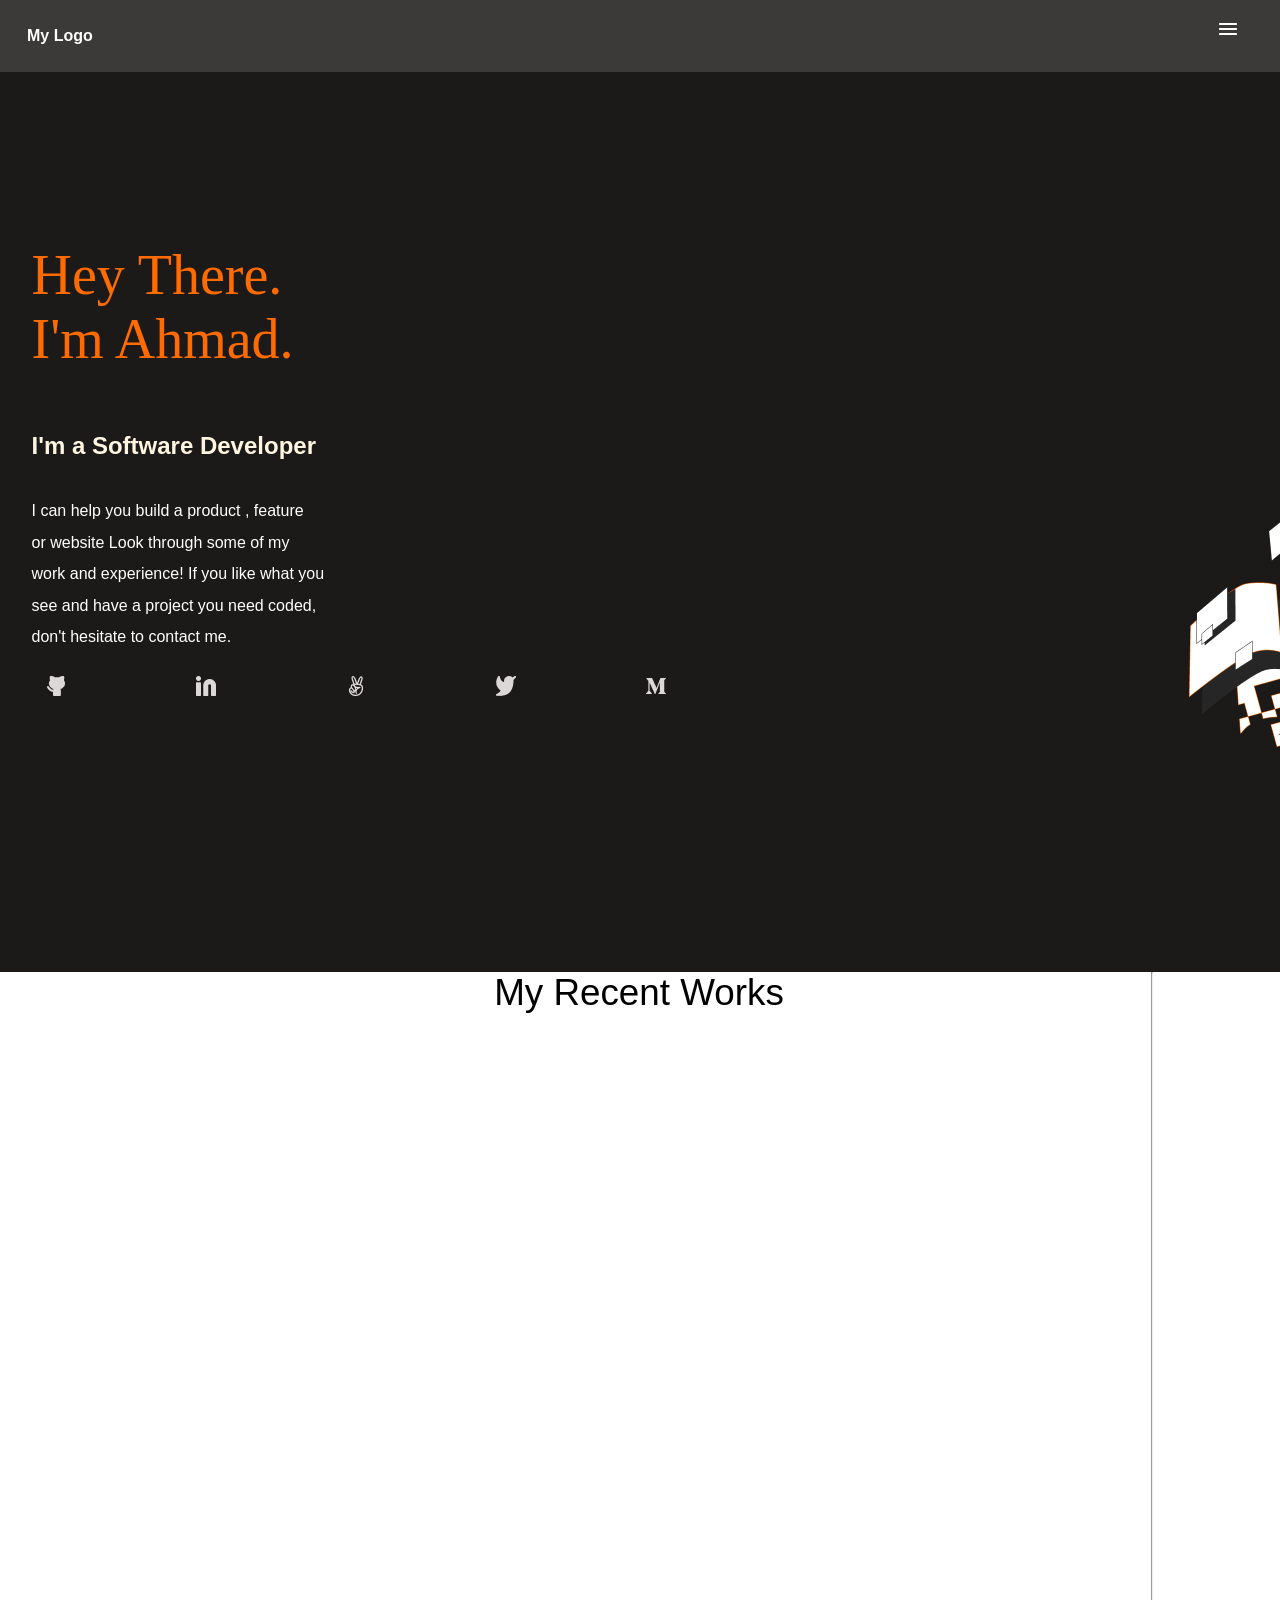
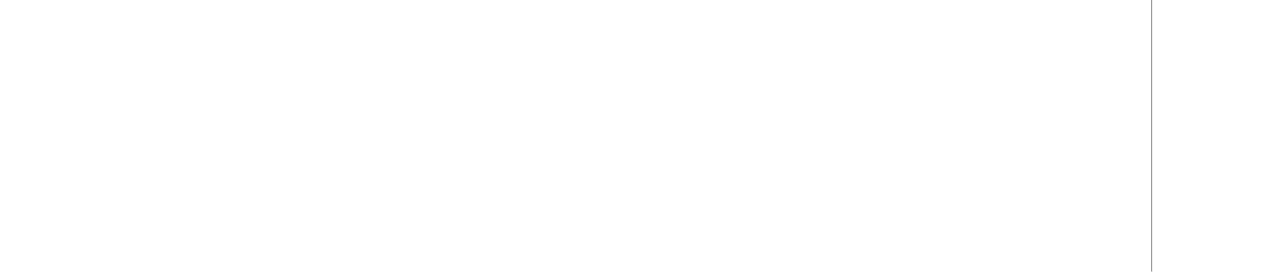
==== project 1 html-css/Index.html @ ab01a6f5 "update-sementic" ====
<!DOCTYPE html>
<html lang="en">
<head>
    <meta charset="UTF-8">
    <meta name="viewport" content="width=device-width, initial-scale=1.0">
    <title>Document</title>
    <style>
        * {
  margin: 0;
  padding: 0;
  box-sizing: border-box;
}


.top-bar{
    border: 0px;
    margin: 0%;
    padding: 0%;
    height: 8vh;
    width: 100%;
    background-color: #3C3A39;
    
}
.company-name{
    color:#FFFFFF;
    font-family: sans-serif;     
    font-size: 100%;     
    font-weight: 700;  
    float: left;   
    width: 20vh;  
    height: 8vh;   
    border: 0vh;
    margin-top: 3vh;
    margin-left: 3vh; 
     
}
.nav-btn{
    float: right;   
    width: 5vh;  
    height: 5vh;   
    border: 0vh;
    margin-top: 1vh;
    margin-right: 3vh; 
}


.main-pg{
    border: 0%;
    margin: 0%;
    padding: 0%;
    width: 100%;
    height: 100vh;
    background-color: #1C1A19;
}
.bg-img{
    padding: 0%;
    margin-top: 35vh;
    float: right;
}
.hey{
    position: absolute;
    color: #FF6B00;
    font-size: 350%;
    font-family: 'Times New Roman', Times, serif;
    margin-left: 3.5vh; 
    margin-top: 19vh;
    
}
.software{
    
    position: absolute;
    font-size: 150%;
    color: #FFF5E1;
    font-family: Arial, Helvetica, sans-serif;
    font-weight: 700;
    margin-left: 3.5vh; 
    margin-top: 40vh;
}
.discription{
    
    position: absolute;
    font-family: Arial, Helvetica, sans-serif;
    color: #ffffff;
    font-size: 100%;
    margin-left: 3.5vh; 
    margin-top: 47vh;
    line-height: 3.5vh;
   
    

}/*
.git{
    position: absolute;
    margin-left: 4vh; 
    margin-top: 66vh;

}
.in-logo{
    position: absolute;
    margin-left: 8.5vh; 
    margin-top: 66vh;
}
.rabbit{
    position: absolute;
    margin-left: 13vh; 
    margin-top: 66vh;

}
.twitter{
    position: absolute;
    margin-left: 18vh; 
    margin-top: 66vh;

}
.m-logo{
    position: absolute;
    margin-left: 4vh; 
    margin-top: 66vh;
}*/
ul {
    position: absolute;
    display: flex;
    justify-content: space-between;
    float: left;
    list-style: none;
    padding: 0;
    margin-left: 4vh; 
    margin-top: 66vh;
    width: 50%; 
}
ul li img {
  width: 40px; 
  height: auto;
}
.sec-pg{
    width: 100%;
    height: 100vh;
    display: flex;
    justify-content: center;
}



.sec-pg-heading{
    display: flex;
    justify-content: center;
    border-right: 0px;
    border-bottom: 5px;
    border-color: #1C1A19;
    margin: 0%;
    padding: 0%;
    height: 15vh;
    width: 80%;
    text-align: center;

    font-size: 230%;
    font-family: Arial, Helvetica, sans-serif;
    font-weight: 400;
}







</style>
</head>


<body>
    <!-- header bar -->
    <header class="top-bar">
        <section class="company-name">My Logo</section>
        <nav class="nav-btn">
            <img  src="Enabled.png" alt="">
        </nav>
    </header>

    <section class="main-pg">

        <div class="hey">
        Hey There.
        <br>
        I'm Ahmad.
        </div>

    <div class="software">
        I'm a Software Developer
    </div>

    <p class="discription">
        I can help you build a product , feature
        <br>
        or website Look through some of my
        <br> work and experience! If you like what you
        <br> see and have a project you need coded,
        <br> 
        don't hesitate to contact me.
    </p>
    

        <ul>
            <li class="git" ><img src="git logo.png" alt=""></li>
            <li class="in-logo" ><img src="in.png" alt=""></li>
            <li class="rabbit" ><img src="rabbit.png" alt=""></li>
            <li class="twitter" ><img src="twitter .png" alt=""></li>
            <li class="m-logo" ><img src="m-logo.png" alt=""></li>
        </ul>
        <img class="bg-img" src="Illustration.png" alt="">

    </section>
    <section  class="sec-pg">
        <div class="sec-pg-heading">My Recent Works</div>
        <hr>
    </section>

</body>
</html>
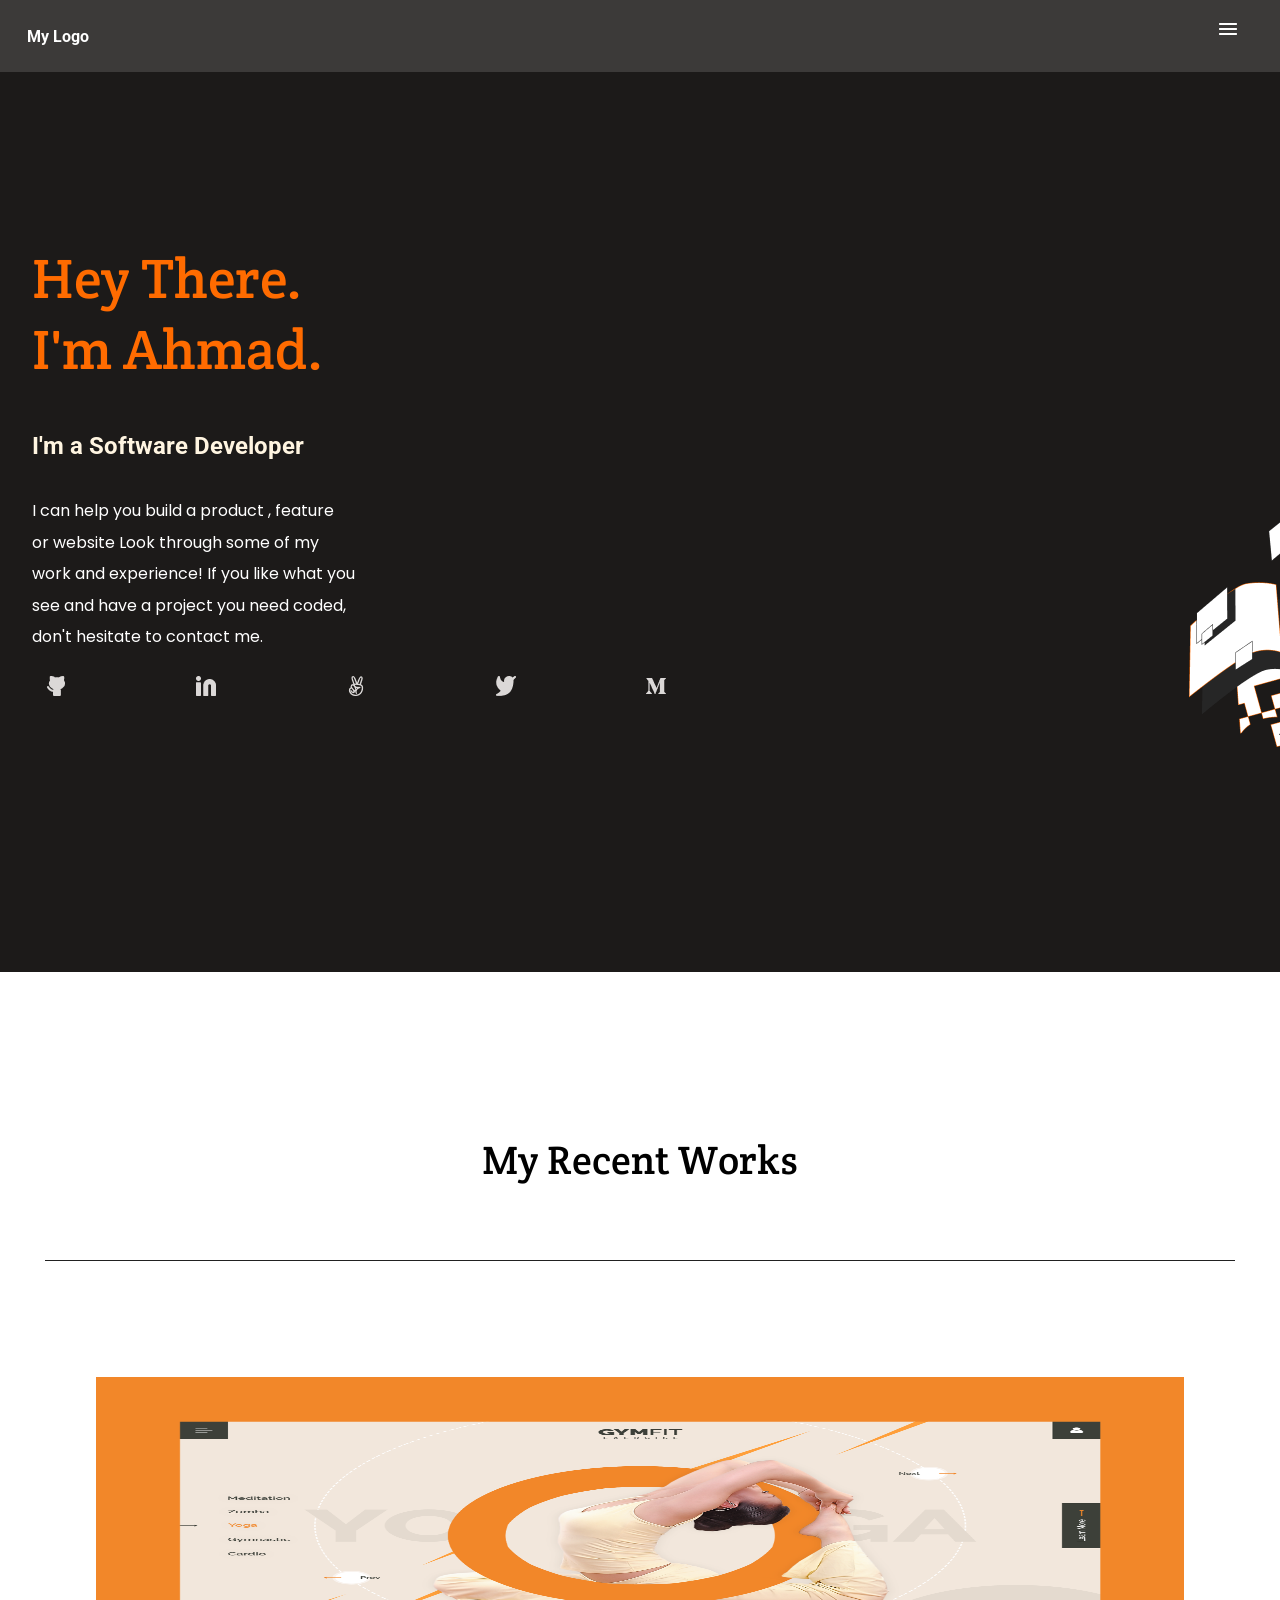
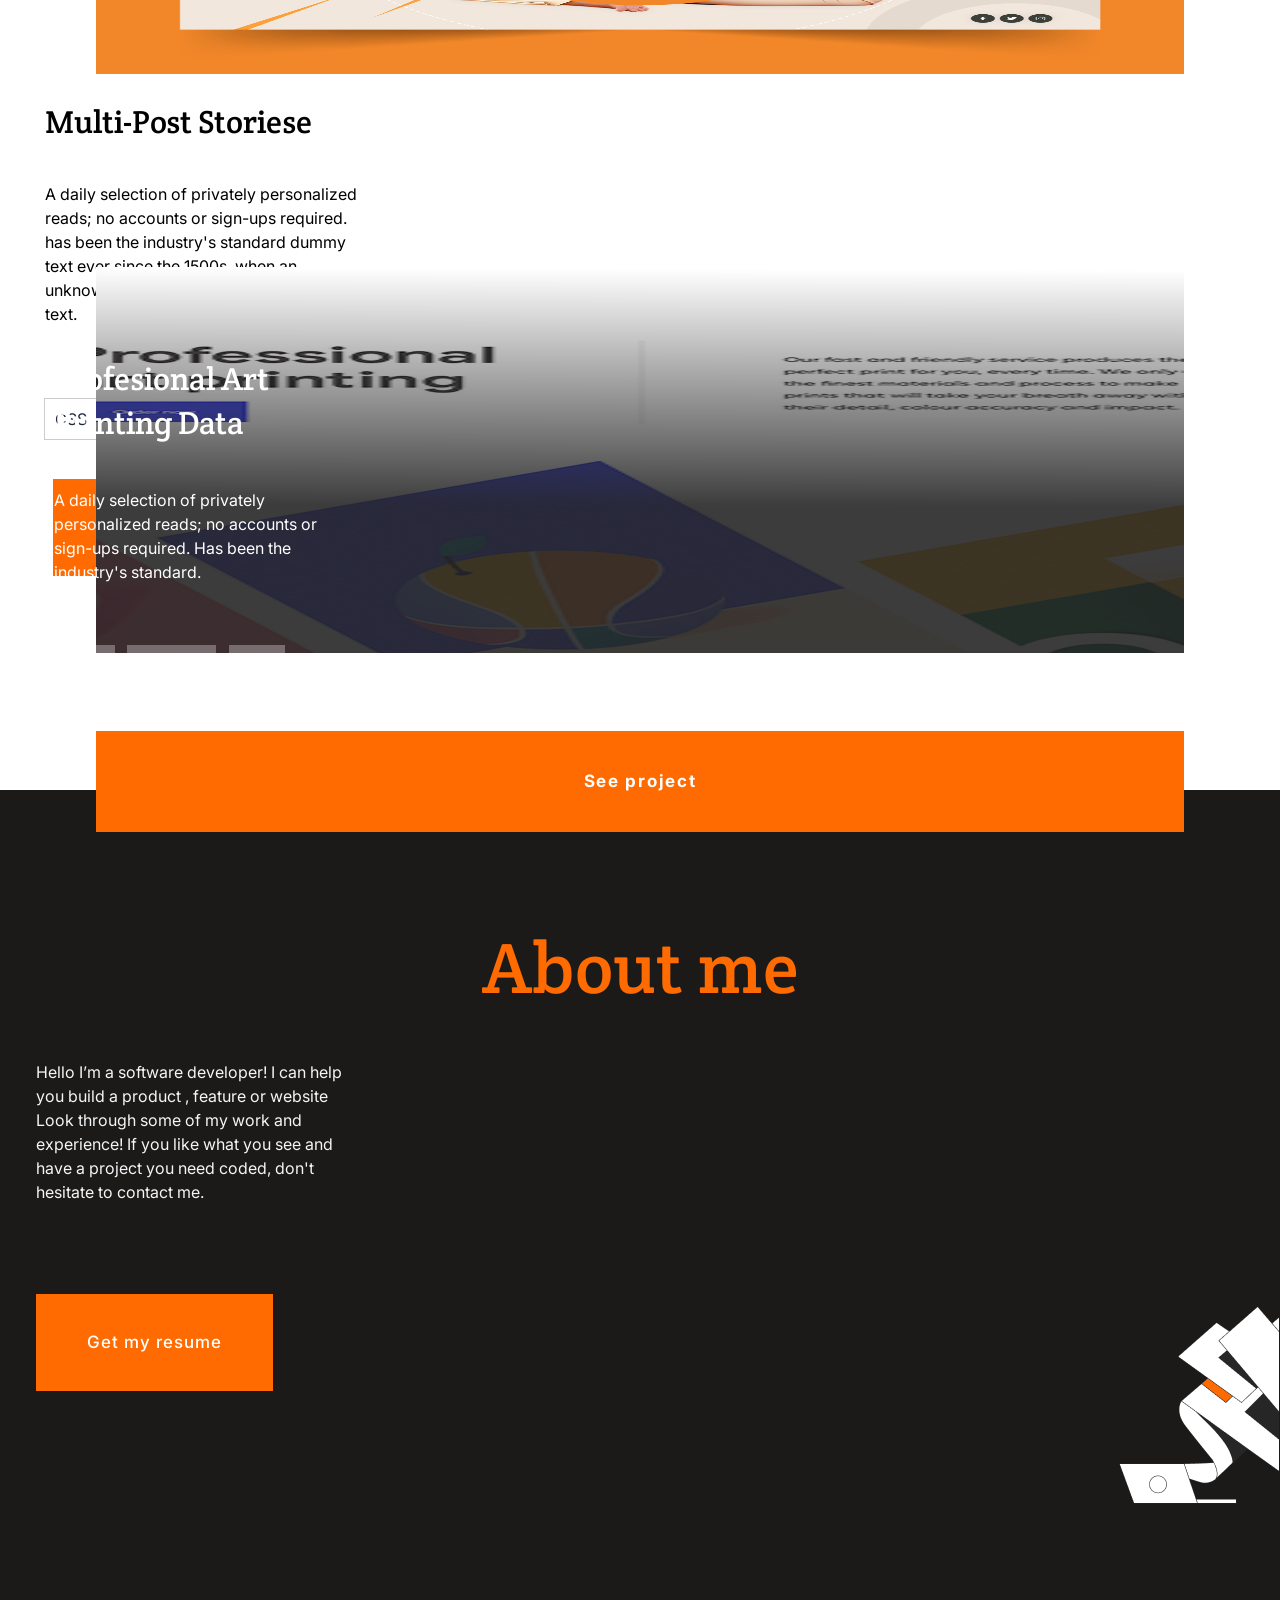
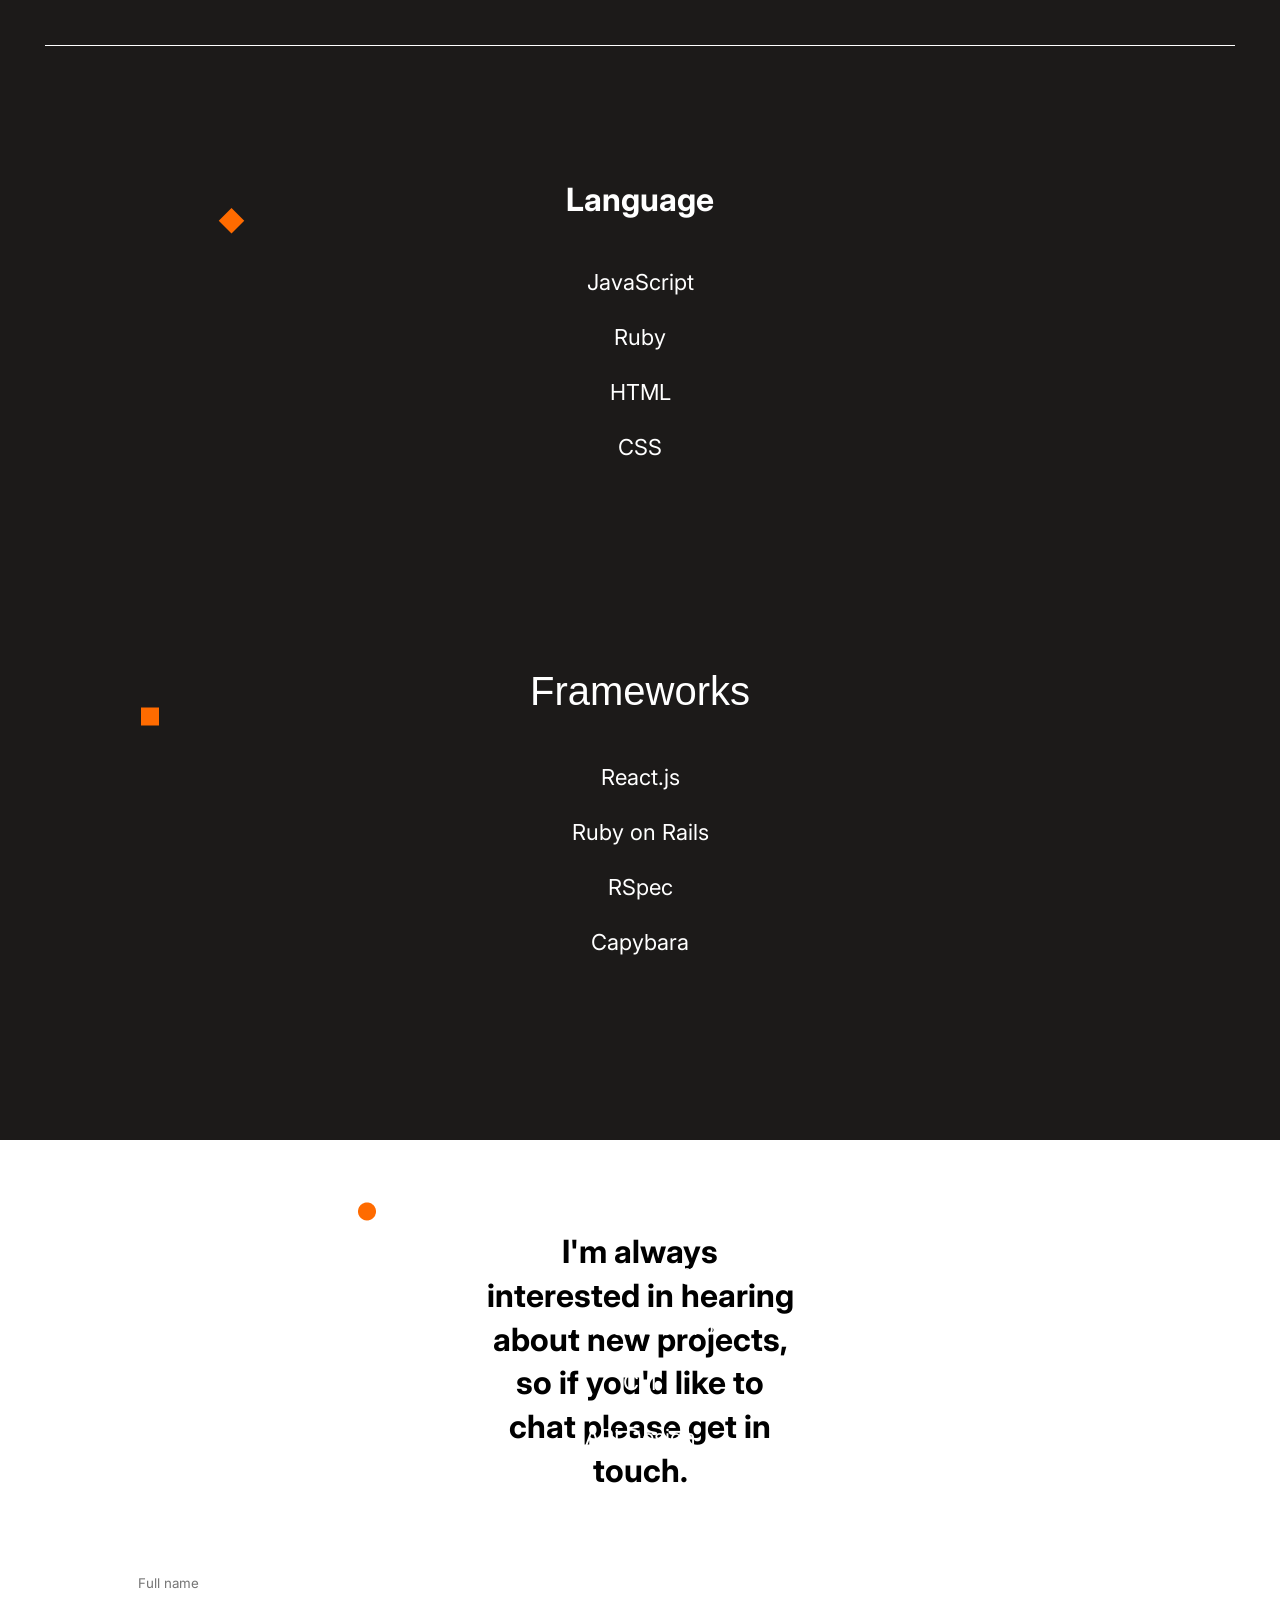
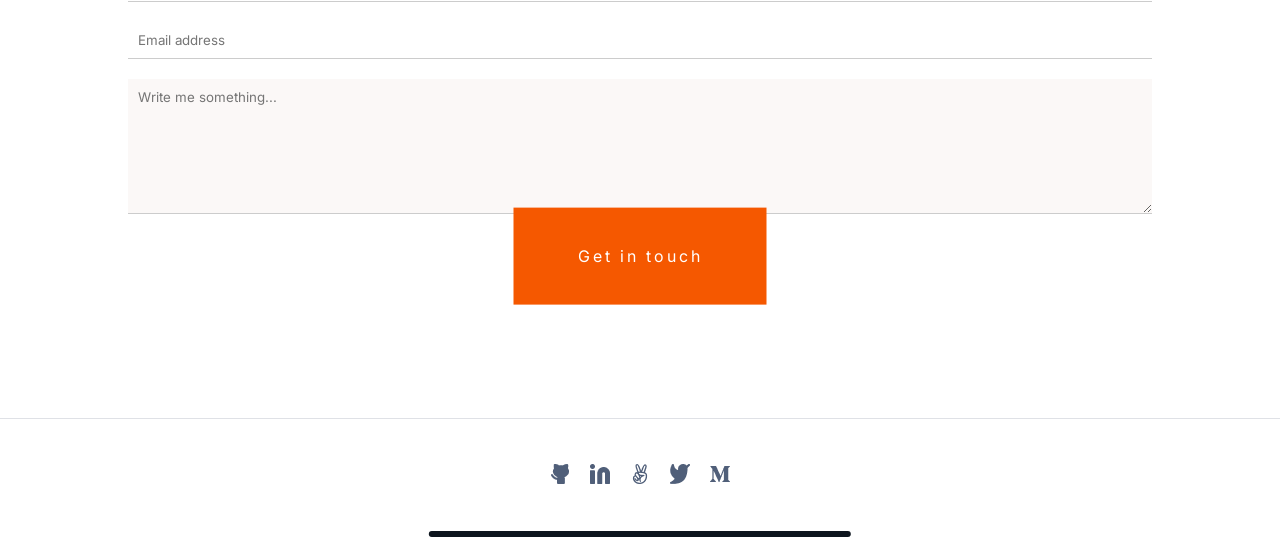
==== commit e8935833: "full-project" ====
--- a/project 1 html-css/Index.html
+++ b/project 1 html-css/Index.html
@@ -4,174 +4,17 @@
     <meta charset="UTF-8">
     <meta name="viewport" content="width=device-width, initial-scale=1.0">
     <title>Document</title>
-    <style>
-        * {
-  margin: 0;
-  padding: 0;
-  box-sizing: border-box;
-}
+    <link href="https://fonts.googleapis.com/css2?family=Roboto&display=swap" rel="stylesheet">
+    <link href="https://fonts.googleapis.com/css2?family=Crete+Round&display=swap" rel="stylesheet">
+    <link href="https://fonts.googleapis.com/css2?family=Poppins&family=Roboto&display=swap" rel="stylesheet">
+    <link href="https://fonts.googleapis.com/css2?family=Inter&display=swap" rel="stylesheet">
 
-
-.top-bar{
-    border: 0px;
-    margin: 0%;
-    padding: 0%;
-    height: 8vh;
-    width: 100%;
-    background-color: #3C3A39;
-    
-}
-.company-name{
-    color:#FFFFFF;
-    font-family: sans-serif;     
-    font-size: 100%;     
-    font-weight: 700;  
-    float: left;   
-    width: 20vh;  
-    height: 8vh;   
-    border: 0vh;
-    margin-top: 3vh;
-    margin-left: 3vh; 
-     
-}
-.nav-btn{
-    float: right;   
-    width: 5vh;  
-    height: 5vh;   
-    border: 0vh;
-    margin-top: 1vh;
-    margin-right: 3vh; 
-}
-
-
-.main-pg{
-    border: 0%;
-    margin: 0%;
-    padding: 0%;
-    width: 100%;
-    height: 100vh;
-    background-color: #1C1A19;
-}
-.bg-img{
-    padding: 0%;
-    margin-top: 35vh;
-    float: right;
-}
-.hey{
-    position: absolute;
-    color: #FF6B00;
-    font-size: 350%;
-    font-family: 'Times New Roman', Times, serif;
-    margin-left: 3.5vh; 
-    margin-top: 19vh;
-    
-}
-.software{
-    
-    position: absolute;
-    font-size: 150%;
-    color: #FFF5E1;
-    font-family: Arial, Helvetica, sans-serif;
-    font-weight: 700;
-    margin-left: 3.5vh; 
-    margin-top: 40vh;
-}
-.discription{
-    
-    position: absolute;
-    font-family: Arial, Helvetica, sans-serif;
-    color: #ffffff;
-    font-size: 100%;
-    margin-left: 3.5vh; 
-    margin-top: 47vh;
-    line-height: 3.5vh;
-   
-    
-
-}/*
-.git{
-    position: absolute;
-    margin-left: 4vh; 
-    margin-top: 66vh;
-
-}
-.in-logo{
-    position: absolute;
-    margin-left: 8.5vh; 
-    margin-top: 66vh;
-}
-.rabbit{
-    position: absolute;
-    margin-left: 13vh; 
-    margin-top: 66vh;
-
-}
-.twitter{
-    position: absolute;
-    margin-left: 18vh; 
-    margin-top: 66vh;
-
-}
-.m-logo{
-    position: absolute;
-    margin-left: 4vh; 
-    margin-top: 66vh;
-}*/
-ul {
-    position: absolute;
-    display: flex;
-    justify-content: space-between;
-    float: left;
-    list-style: none;
-    padding: 0;
-    margin-left: 4vh; 
-    margin-top: 66vh;
-    width: 50%; 
-}
-ul li img {
-  width: 40px; 
-  height: auto;
-}
-.sec-pg{
-    width: 100%;
-    height: 100vh;
-    display: flex;
-    justify-content: center;
-}
-
-
-
-.sec-pg-heading{
-    display: flex;
-    justify-content: center;
-    border-right: 0px;
-    border-bottom: 5px;
-    border-color: #1C1A19;
-    margin: 0%;
-    padding: 0%;
-    height: 15vh;
-    width: 80%;
-    text-align: center;
-
-    font-size: 230%;
-    font-family: Arial, Helvetica, sans-serif;
-    font-weight: 400;
-}
-
-
-
-
-
-
-
-</style>
+    <link href="style.css" rel="stylesheet"/>
 </head>
-
-
 <body>
     <!-- header bar -->
     <header class="top-bar">
-        <section class="company-name">My Logo</section>
+        <h1 class="company-name"> <a style="color:#ffff ; text-decoration: none;" href="">My Logo  </a></h1>
         <nav class="nav-btn">
             <img  src="Enabled.png" alt="">
         </nav>
@@ -179,15 +22,15 @@
 
     <section class="main-pg">
 
-        <div class="hey">
+        <h1 class="hey">
         Hey There.
         <br>
         I'm Ahmad.
-        </div>
+        </h1>
 
-    <div class="software">
+    <h2 class="software">
         I'm a Software Developer
-    </div>
+    </h2>
 
     <p class="discription">
         I can help you build a product , feature
@@ -199,21 +42,124 @@
         don't hesitate to contact me.
     </p>
     
-
-        <ul>
-            <li class="git" ><img src="git logo.png" alt=""></li>
-            <li class="in-logo" ><img src="in.png" alt=""></li>
-            <li class="rabbit" ><img src="rabbit.png" alt=""></li>
-            <li class="twitter" ><img src="twitter .png" alt=""></li>
-            <li class="m-logo" ><img src="m-logo.png" alt=""></li>
+        <ul class="btn-lst-1st">
+            <li class="git" ><img src="git logo.png" alt="github-img"></li>
+            <li class="in-logo" ><img src="in.png" alt="linkdin-img"></li>
+            <li class="rabbit" ><img src="rabbit.png" alt="rabbit-img"></li>
+            <li class="twitter" ><img src="twitter .png" alt="twiiter-img"></li>
+            <li class="m-logo" ><img src="m-logo.png" alt="m-img"></li>
         </ul>
-        <img class="bg-img" src="Illustration.png" alt="">
+        <section class="bg-img"></section>
 
     </section>
-    <section  class="sec-pg">
-        <div class="sec-pg-heading">My Recent Works</div>
+    <article  class="sec-pg">
+        <h1 class="sec-pg-heading">My Recent Works</h1>
         <hr>
+        
+        
+        <h3 class="post-1-heading">Multi-Post Storiese</h3> 
+
+        <img class="post-1-img-1"   src="post-1.png" alt="post-1">
+
+        <p class="post-1-discrip">A daily selection of privately personalized <br>
+         reads; no accounts or sign-ups required.
+         <br> 
+         has been the industry's standard dummy
+        <br>
+        text ever since the 1500s, when an
+        <br>
+        unknown printer took a standard dummy
+        <br>
+        text.</p>
+
+        <ul class="Post-1-btn-lst">
+            <li class="post-1-btn" ><a href="#" >CSS</a><li>
+            <li class="post-1-btn" ><a href="#" >HTML</a></li>
+            <li class="post-1-btn" ><a href="#" >Bootstrap</a></li>
+            <li class="post-1-btn" ><a href="#" >Ruby</a></li>
+        </ul>
+        <a class="post-1-see-project" href="#">See project</a>
+    </article>
+    <section class="third-pg" >
+        <img class="post-2-img" src="post 2.png" alt="post-2-img">
+        <h3 class="post-2-heading" >Profesional Art
+        <br>Printing Data</h3>
+
+        <p class="post-2-disc" >
+            A daily selection of privately<br>personalized reads; no accounts or<br>sign-ups required. Has been the<br>industry's standard.
+        </p>
+
+        
+        <ul class="Post-2-btn-lst">
+            <li class="post-2-btn" ><a href=""></a>HTML</li>
+            <li class="post-2-btn" >  <a href=""></a>Bootstrap</li>
+            <li class="post-2-btn" ><a href=""></a>Ruby</li>
+        </ul>
+        <a class="post-2-see-project" href="#">See project</a>
+
     </section>
+    <section class="about-me">
+        <p class="about-me-heading" >About me</p>
+        <p class="about-me-discrip" >Hello I’m a software developer! I can help<br>
+            you build a product , feature or website
+            <br>Look through some of my work and<br>experience! If you like what you see and<br>have a project you need coded, don't<br>hesitate to contact me.
+        </p>
+        
+        <a class="About-me-cv-btn" href="#">Get my resume</a>
+        <section class="bg-img-2"></section>
+
+        <hr class="hr-2">
+
+    
+    <section   >
+        <h2 class="lng-heading"><div class="lng-icon" ></div>Language </h2>
+        
+        <ul class="btn-lst-lng">
+            <li class="lng-lst-itm" >JavaScript</li>
+            <li class="lng-lst-itm">Ruby</li>
+            <li class="lng-lst-itm">HTML</li>
+            <li class="lng-lst-itm">CSS</li>
+        </ul>
+        
+        <h2 class="framework-heading" ><div class="frmwrk-icon" ></div>Frameworks</h2>
+        <ul class="frmwrk-lst" >
+            <li class="frmwrk-lst-itm" >React.js</li>
+            <li class="frmwrk-lst-itm">Ruby on Rails</li>
+            <li class="frmwrk-lst-itm">RSpec</li>
+            <li class="frmwrk-lst-itm">Capybara</li>
+        </ul>
+        
+        <h2 class="skl-lst-heading" > <div class="skl-icon" ></div>Skills</h2>
+        <ul class="skl-lst" >
+            <li class="skl-lst-itm" >Database Management</li>
+            <li class="skl-lst-itm">Version Control</li>
+            <li class="skl-lst-itm">CLI</li>
+            <li class="skl-lst-itm">API Design</li>
+            <li class="skl-lst-itm">Web Development</li>
+        </ul> 
+
+    </section> 
+    </section>
+    <section class="form-pg">
+        <p class="contact-para">I'm always<br>interested in hearing<br>about new projects,<br>so if you'd like to<br>chat please get in<br>touch.</p>
+    <form class="contact-form">
+        <input type="text" placeholder="Full name" required>
+        <input type="email" placeholder="Email address" required>
+        <textarea placeholder="Write me something..." required></textarea>
+        <button class="submit-contact-form" type="submit">Get in touch</button>
+    </form>
+    <hr class="hr-2nd" >
+     <ul class="btn-lst-2cnd" >
+            <li class="git" ><img src="git-logo-2.png" alt="github-img"></li>
+            <li class="in-logo" ><img src="in-logo-2.png" alt="linkdin-img"></li>
+            <li class="rabbit" ><img src="bunny-logo-2.png" alt="rabbit-img"></li>
+            <li class="twitter" ><img src="twiter-logo-2.png" alt="twiiter-img"></li>
+            <li class="m-logo" ><img src="m-logo-2.png" alt="m-img"></li>
+        </ul>
+        
+    <hr class="hr-3nd" >
+    </section>
+
 
 </body>
 </html>
--- a/project 1 html-css/style.css
+++ b/project 1 html-css/style.css
@@ -0,0 +1,613 @@
+
+        * {
+  margin: 0;
+  padding: 0;
+  box-sizing: border-box;
+}
+
+
+.top-bar{
+    border: 0px;
+    margin: 0%;
+    padding: 0%;
+    height: 8vh;
+    width: 100%;
+    background-color: #3C3A39;
+    
+}
+.company-name{
+    color:#FFFFFF;
+    font-family: 'Roboto', sans-serif;
+
+    
+    font-size: 100%;     
+    font-weight: 700;  
+    float: left;   
+    width: 20vh;  
+    height: 8vh;   
+    border: 0vh;
+    margin-top: 3vh;
+    margin-left: 3vh; 
+     
+}
+.nav-btn{
+    float: right;   
+    width: 5vh;  
+    height: 5vh;   
+    border: 0vh;
+    margin-top: 1vh;
+    margin-right: 3vh; 
+}
+
+
+.main-pg{
+    border: 0%;
+    margin: 0%;
+    padding: 0%;
+    width: 100%;
+    height: 100vh;
+    background-color: #1C1A19;
+}
+.bg-img {
+    width: 147px;
+    height: 410px;
+  background-image: url("Illustration.png");
+  background-repeat: no-repeat; 
+  padding: 0;
+  margin-top: 35vh;
+  float: right;
+  
+}
+.hey{
+    position: absolute;
+    color: #FF6B00;
+    font-size: 350%;
+    font-family: 'Crete Round', serif;
+    font-weight: 400;
+    margin-left: 3.5vh; 
+    margin-top: 19vh;
+    
+}
+.software{
+    
+    position: absolute;
+    font-size: 150%;
+    color: #FFF5E1;
+
+    font-family: 'Roboto', sans-serif;
+    font-weight: 700;
+    margin-left: 3.5vh; 
+    margin-top: 40vh;
+}
+.discription{
+    
+    position: absolute;
+    font-family: 'Poppins', 'Roboto', sans-serif;
+    color: #ffffff;
+    font-size: 100%;
+    margin-left: 3.5vh; 
+    margin-top: 47vh;
+    line-height: 3.5vh;
+   
+    
+
+}
+.btn-lst-1st {
+    position: absolute;
+    display: flex;
+    justify-content: space-between;
+    float: left;
+    list-style: none;
+    padding: 0;
+    margin-left: 4vh; 
+    margin-top: 66vh;
+    width: 50%; 
+}
+.btn-lst-1st li img {
+  width: 40px; 
+  height: auto;
+}
+.sec-pg{
+    width: 100%;
+    height: 850px;
+    display: flex;
+    justify-content: center;
+}
+
+
+
+.sec-pg-heading{
+    position: absolute;
+    text-align: center;
+    font-size: 250%;       
+    font-weight: 400;
+    font-family: 'Crete Round', serif;
+    margin-top: 18vh; 
+
+}
+hr {
+    position: absolute;
+    height: 1px;
+    width: calc(100% - 10vh); 
+    background-color: #212121;
+    border: none;
+    margin: 3vh auto;
+    margin-top: 32vh; 
+    left: 5vh; 
+}
+
+.post-1-img-1{
+    margin: 0px;
+    padding: 0px;
+    margin-top: 45vh;
+    width: 85%;
+    height: 33%;
+    position: absolute;
+}
+.post-1-heading{
+    position: absolute;
+    left:5vh;
+    margin: 0px;
+    padding: 0px;
+    font-size: 200%;
+    font-family: 'Crete Round', serif;
+    font-weight: 400;
+    margin-top: 81vh}
+
+.post-1-discrip{
+    position: absolute;
+    margin: 0px;
+    padding: 0px;
+    left:5vh;
+    font-family: 'Inter', sans-serif;
+    font-size: 100%;
+    font-weight: 400;
+    line-height: 150%;
+    margin-top: 90vh;
+}
+
+.Post-1-btn-lst{
+    position: absolute;
+    left: 4.45vh;
+    list-style: none;
+    display: flex;
+    justify-content: space-between;
+    padding: 0;
+    margin: 0;
+    margin-top: 114vh;
+}
+
+.post-1-btn{
+    margin: 0% 2%;
+    display: flex;
+    justify-content: center;
+
+    font-size: 100%;
+    text-align: center;
+    padding: 5%;
+    border: 1px solid #ccc;
+    background-color: white;
+    color: #1e2a39;
+    font-weight: 500%;
+    font-family: 'Inter', sans-serif;
+}
+li.post-1-btn a {
+  color: #1e2a39;
+  text-decoration: none;
+}
+.post-1-see-project{
+    position: absolute;
+    left: 4.45vh;
+    display: flex;
+    justify-content: center;
+    margin-left: 1%;
+    margin-top: 123vh;
+    font-size: 100%;
+    text-align: center;
+    padding: 3% 5%;
+    background-color: #FF6B00;
+    color: #FFFFFF;
+    font-weight: 700%;
+    font-family: 'Inter', sans-serif;
+    text-decoration: none;
+}
+.post-1-see-project:hover {
+  background-color: #FFF5E1; 
+  color: #F55800;
+  border: 1px solid #F55800;
+  cursor: pointer;
+  transform: scale(1.02);
+  transition: all 0.3s ease;
+}
+
+.third-pg{
+    width: 100%;
+    height: 550px;
+    display: flex;
+    justify-content: center;
+    margin-top: 2vh;
+}
+.post-2-img{
+    position: absolute;
+    display: flex;
+    justify-content: center;
+    width: 85%;
+    height: 386px;
+    margin-top: 3vh;
+}
+.post-2-heading{
+    position: absolute;
+    left: 6vh;
+    margin-top: 13vh;
+    color: #ffffff;
+    font-size: 200%;
+    font-weight: 400;
+    line-height: 137.5%;
+    font-family: 'Crete Round', serif;
+
+}
+.post-2-disc{
+    position: absolute;
+    left: 6vh;
+    margin-top: 27.5vh;
+    color: #FFFFFF;
+    font-family: 'Inter', sans-serif;
+    font-size: 100%;
+    font-weight: 400;
+    line-height: 150%;
+    line-height: 150%;
+
+}
+
+.Post-2-btn-lst{
+    position: absolute;
+    left: 5vh;
+    list-style: none;
+    display: flex;
+    justify-content: space-between;
+    padding: 0;
+    margin: 0;
+    margin-top: 45vh;
+}
+
+.post-2-btn{
+    margin: 0% 4%;
+    display: flex;
+    justify-content: center;
+    font-size: 98%;
+    text-align: center;
+    padding: 6%;
+    background-color: rgba(255, 255, 255, 0.3) ;
+    color: #ffffff;
+    font-weight: 500%;
+    font-family: 'Inter', sans-serif;
+    line-height: 133.3%;
+}
+.post-2-see-project{
+    width: 85%;
+    position: absolute;
+    
+    display: flex;
+    justify-content: center;
+    margin-top: 54.59vh;
+    font-family: 'Inter', sans-serif;
+    font-size: 106.25%;
+    font-weight: 700;
+    line-height: 141.1%;
+    letter-spacing: 0.1em;
+    text-align: center;
+    padding: 3% 5%;
+    background-color: #FF6B00;
+    color: #FFFFFF;
+    text-decoration: none;
+
+}
+
+.post-2-see-project:hover {
+  background-color: #FFF5E1; 
+  color: #F55800;
+  border: 1px solid #F55800;
+  cursor: pointer;
+  transform: scale(1.02);
+  transition: all 0.3s ease;
+}
+
+.about-me{
+    width: 100%;
+    height: 1950px;
+    background-color: #1C1A19;
+    display: flex;
+    justify-content: center;
+}
+.about-me-heading{
+    position: absolute;
+    display: flex;
+    justify-content: center;
+    text-align: center;
+    font-family: 'Crete Round', serif;
+    font-size: 450%;
+    font-weight: 400;
+    line-height: 122.2%;
+    margin-top: 15vh;
+    letter-spacing: 0.37px;
+    color: #FF6B00;
+}
+.about-me-discrip{
+    position: absolute;
+    left: 4vh;
+    font-family: 'Inter', sans-serif;
+    font-size: 100%;
+    font-weight: 400;
+    line-height: 150%;
+    margin-top: 30vh;
+    color: #F4F5F7;
+}
+
+.About-me-cv-btn{
+    position: absolute;
+    left: 4vh;
+    display: flex;
+    justify-content: center;
+    margin-top: 56vh;
+    text-align: center;
+    padding: 3% 4%;
+    background-color: #FF6B00;
+    color: #FFFFFF;
+    font-size: 106.25%;
+    font-weight: 500;
+    letter-spacing: 1px;
+    font-family: 'Inter', sans-serif;
+    text-decoration: none;
+
+}
+.About-me-cv-btn:hover {
+ background-color: #FFF5E1; 
+  color: #F55800;
+  border: 1px solid #F55800;
+  cursor: pointer;
+  transform: scale(1.02);
+  transition: all 0.3s ease;
+}
+.bg-img-2{
+    position: absolute;
+    right: 0%;
+    width: 160px;
+    height: 259px;
+    background-image: url("bg-img-2.png");
+    background-repeat: no-repeat; 
+    padding: 0;
+    margin: 0px;
+    margin-right: 0.1%;
+    margin-top: 52vh;
+}
+.hr-2 {
+    position: absolute;
+    height: 1px;
+    width: calc(100% - 10vh); 
+    background-color:#FFFFFF ;
+    border: none;
+    margin: 2vh auto;
+    margin-top: 95vh;  
+    left: 5vh; 
+}
+.lng-heading{
+    
+    display: flex;
+    justify-content: center;
+    color: #ffffff;
+    margin-top: 110vh;
+    font-size: 200%;
+    font-family: 'Inter', sans-serif;
+    font-weight: 700;
+}
+.lng-icon{
+    width: 27px;
+    height: 26px;
+    position: absolute;
+    left: 17%;
+    margin-top: 2.2%;
+    background-image:url('Rectangle 55.png') ;
+    background-repeat: no-repeat;
+
+
+}
+
+.btn-lst-lng{
+    width: 100%;
+    list-style-type: none;
+    padding-left: 0;
+    position: absolute;
+    left: 0%;
+    display: flex;
+    justify-content: center;
+    flex-direction: column;
+    
+    margin-top: 4vh;
+    
+}
+.lng-lst-itm{
+    text-align: center;
+    color: #FFFFFF;
+    font-family: 'Inter', sans-serif;
+    font-size: 137.5%;
+    font-weight: 400;
+    line-height:250%;
+
+}
+
+
+.framework-heading{
+    
+    display: flex;
+    justify-content: center;
+    color: #ffffff;
+    margin-top: 50vh;
+    font-size: 250%;
+    font-family: sans-serif;
+    font-weight: 400;
+}
+.frmwrk-icon{
+    width: 27px;
+    height: 26px;
+    position: absolute;
+    left: 11%;
+    margin-top: 3%;
+    background-image:url('Rectangle 56.png') ;
+    background-repeat: no-repeat;
+
+
+}
+
+.frmwrk-lst{
+    width: 100%;
+    list-style-type: none;
+    padding-left: 0;
+    position: absolute;
+    left: 0%;
+    display: flex;
+    justify-content: center;
+    flex-direction: column;
+    
+    margin-top: 4vh;
+    
+}
+.frmwrk-lst-itm{
+    text-align: center;
+    color: #FFFFFF;
+     font-family: 'Inter', sans-serif;
+    font-size: 137.5%;
+    font-weight: 400;
+    line-height:250%;
+}
+
+.skl-lst-heading{
+    
+    display: flex;
+    justify-content: center;
+    color: #ffffff;
+    margin-top: 50vh;
+    font-size: 250%;
+    font-family: sans-serif;
+    font-weight: 400;
+}
+.skl-icon{
+    width: 27px;
+    height: 26px;
+    position: absolute;
+    left: 28%;
+    margin-top: 3%;
+    background-image:url('Rectangle 57.png') ;
+    background-repeat: no-repeat;
+
+
+}
+
+.skl-lst{
+    width: 100%;
+    list-style-type: none;
+    padding-left: 0;
+    position: absolute;
+    left: 0%;
+    display: flex;
+    justify-content: center;
+    flex-direction: column;
+    margin-top: 4vh;
+    
+}
+.skl-lst-itm{
+    text-align: center;
+    color: #FFFFFF;
+     font-family: 'Inter', sans-serif;
+    font-size: 137.5%;
+    font-weight: 400;
+    line-height:250%;
+}
+.form-pg{
+    width: 100%;
+    height: 800px;
+}
+.contact-para{
+    display: flex;
+    justify-content: center;
+    text-align: center;
+    font-size: 200%;
+    font-family: 'Inter', sans-serif;
+    font-weight: 700;
+    margin-top: 10vh;
+    line-height: 137.5%;
+    margin-bottom: 8vh;
+}
+.contact-form input,
+.contact-form textarea {
+    position: relative;
+    width: 80%;
+    border: none;
+    border-bottom: 1px solid #ccc;
+    padding: 10px;
+    margin-bottom: 20px;
+    margin-left: 10%;
+    font-family: 'Inter', sans-serif;
+    background-color: #fdfafa;
+    resize: vertical;
+    outline: none;
+    background-color: #FFFFFF;
+}
+
+.contact-form textarea{
+    height: 15vh;
+    background-color: #FBF8F7;
+}
+
+.contact-form input:focus,
+.contact-form textarea:focus {
+  border-bottom: 1px solid #000;
+}
+.submit-contact-form{ 
+    position: absolute;
+
+    left: 50%;
+    transform: translate(-50%, -50%);
+    display: flex;
+    justify-content: center;
+    border: none;
+    font-size: 100%;
+    text-align: center;
+    padding: 3% 5%;
+    margin-top: 2vh;
+    background-color: #F55800;
+    color: #FFFFFF;
+    font-weight: 300%;
+    font-family: 'Inter' , sans-serif;
+    text-decoration: none;
+    letter-spacing: 3px;
+
+}
+
+.hr-2nd{
+    position: absolute;
+    left: 0px;
+    width: 100%;
+    background-color: #DFE1E6;
+    margin-top: 20vh;
+    
+
+}
+.btn-lst-2cnd{
+    list-style-type: none;
+    display: flex;
+    justify-content: center;
+    margin-top: 24vh;
+}
+
+.hr-3nd{
+    position: absolute;
+    left: 50%;
+    transform: translate(-50%, -50%);
+    width: 33%;
+    margin-top: 4vh;
+    border: 3px solid #0D151E;
+    border-radius: 10px;
+    
+
+}
+
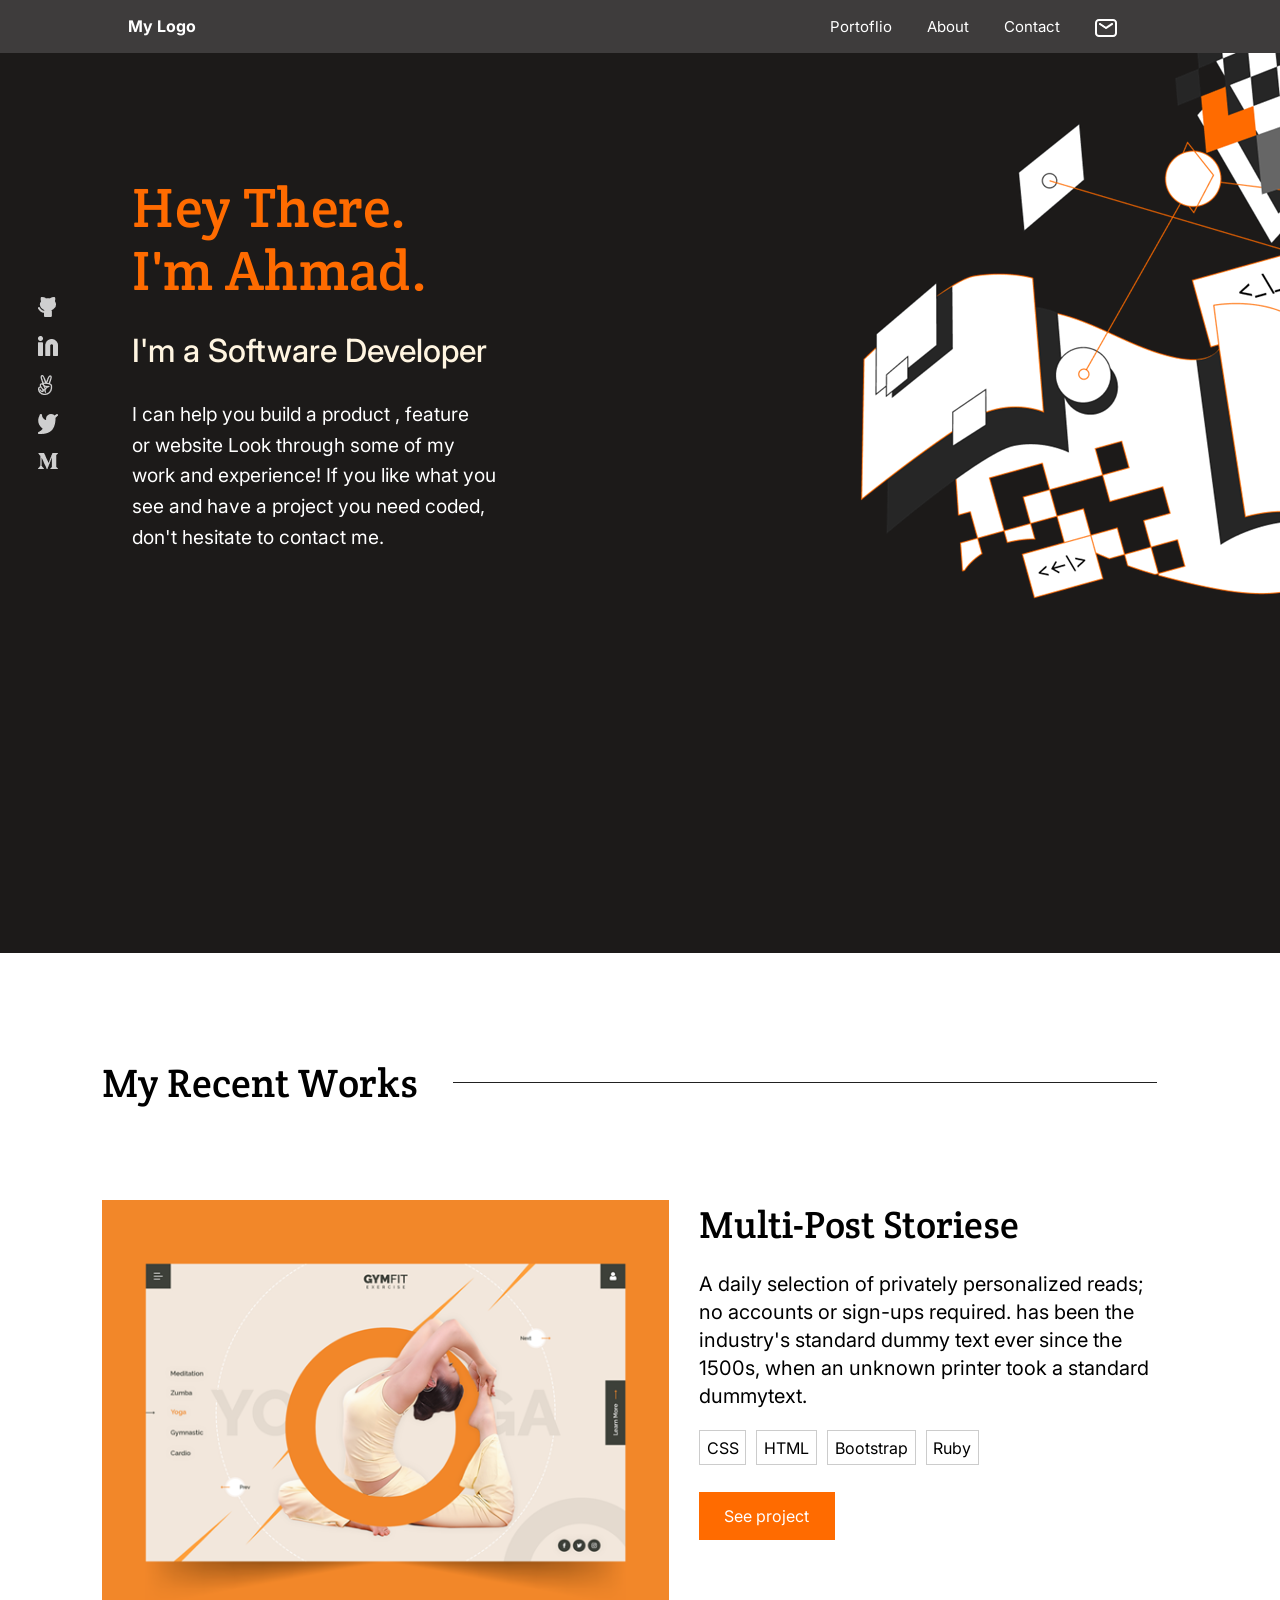
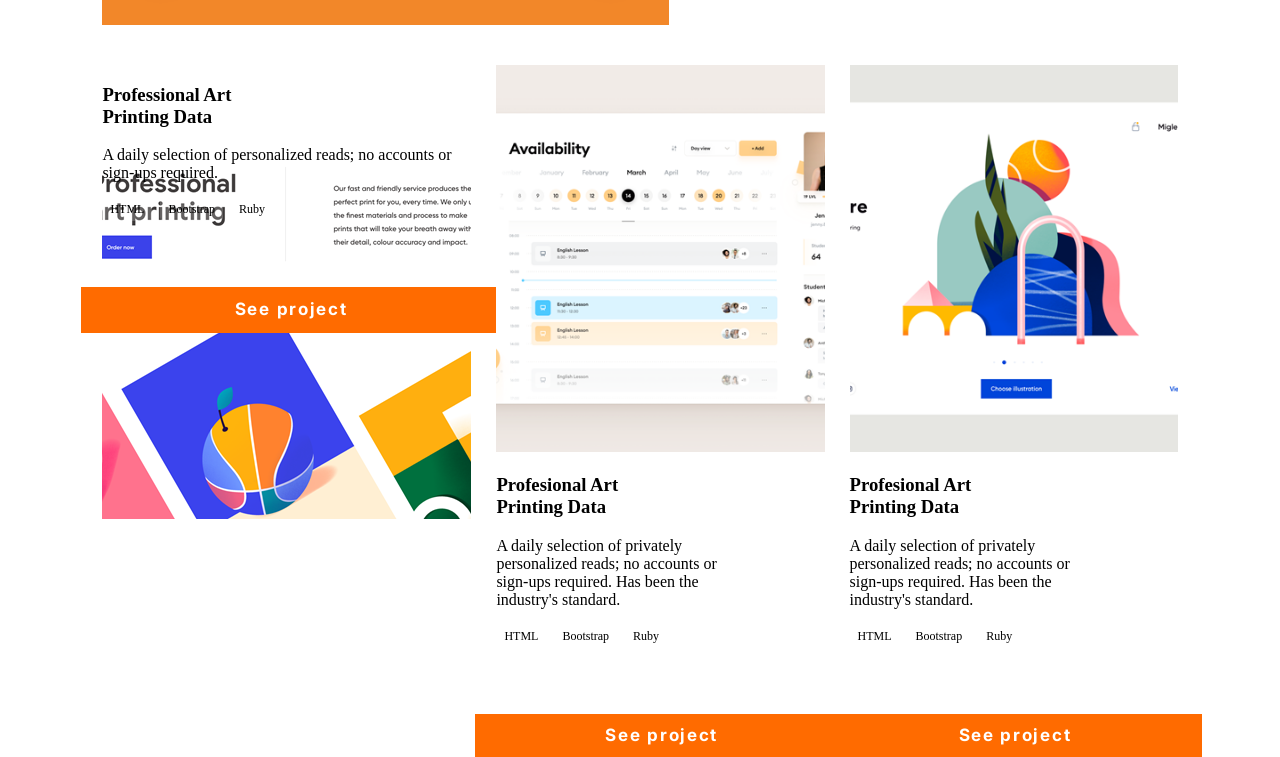
==== commit 22bae407: "medea-query +display flex proper use" ====
--- a/project 1 html-css/Index.html
+++ b/project 1 html-css/Index.html
@@ -11,8 +11,166 @@
 
     <link href="style.css" rel="stylesheet"/>
 </head>
+
 <body>
-    <!-- header bar -->
+                                                                         <!-- header bar -->
+      <header class="header">
+        <nav class="nav">
+             <a href="#" class="my-logo">My Logo</a>
+            <a href="#" class="hamburger"><img src="Enabled.png" alt="menu"></a>
+
+            <ul class="nav-btn-lst"> 
+                <li class="nav-btn1"><a href="#">Portoflio</a></li>
+                <li class="nav-btn1"><a href="#">About</a></li>
+                <li class="nav-btn1"><a href="#">Contact</a></li>
+                <li class="msg"> <a href="" class=""><img src="assets\Notification-btn.png" alt="msg-btn"></a></li>
+            </ul>
+            
+        </nav>
+    </header>
+    <main class="">
+                                                                        <!-- MAIN PAGE 1 -->
+        <section class="hero-section">  
+            <section class="hero-content">
+                <section class="hero-content-responsive">
+
+                    <section class="btn-lst-1">    
+                        <ul class="btn-lst-1st">
+                            <li class="git" ><img src="assets\github.png" alt="github-img"></li>
+                            <li class="in-logo" ><img src="assets\Linkedin icon.png" alt="linkdin-img"></li>
+                            <li class="rabbit" ><img src="assets\angel list.png" alt="rabbit-img"></li>
+                            <li class="twitter" ><img src="assets\twitter.png" alt="twiiter-img"></li>
+                            <li class="m-logo" ><img src="assets\medium.png" alt="m-img"></li>
+                        </ul>
+                    </section>
+
+                    <section class="hero-article" >
+                        <h1 class="hey">Hey There.<br>I'm Ahmad.</h1>
+
+                        <h2 class="software">I'm a Software Developer</h2>
+
+                        <p class="discription">
+                            I can help you build a product , feature
+                            <br>
+                            or website Look through some of my
+                            <br> work and experience! If you like what you
+                            <br> see and have a project you need coded,
+                            <br> 
+                            don't hesitate to contact me.
+                        </p>
+                    </section>
+                
+                </section>
+
+                 <section   class="bg-img-container"><section class="bg-img"></section></section>
+
+            </section>
+        </section>
+
+
+
+                                                                            <!-- MAIN PAGE 2  -->
+
+        <section class="pg-2">
+             <section class="sec-pg-hd">
+                <section class="sec-mrw"><h1 class="sec-pg-heading">My Recent Works</h1></section>
+                <section class="hr-tag"><hr></section>
+            </section>
+        </section>
+
+                                                                            <!-- PAGE 2 ARTICLE -->
+
+        <article  class="multi-post-story-con">
+            <section class="img-post-1">  <img class="post-1-img-1"   src="post-1.png" alt="post-1"></section>
+
+            <section class="post-story-detail">
+                <h3 class="post-1-heading">Multi-Post Storiese</h3> 
+                <p class="post-1-discrip">A daily selection of privately personalized 
+                    reads; no accounts or sign-ups required. has been the industry's standard dummy 
+                    text ever since the 1500s, when an unknown printer took a standard dummytext.
+                </p>
+                <ul class="Post-1-btn-lst">
+                    <li class="post-1-btn" >CSS</li>
+                    <li class="post-1-btn" >HTML</li>
+                    <li class="post-1-btn" >Bootstrap</li>
+                    <li class="post-1-btn" >Ruby</li>
+                </ul>
+        <a class="post-1-see-project" href="#">See project</a>
+            </section>
+
+        </article>
+
+                                                                                <!-- posts sction -->
+
+        <section class="posts-section">
+            <section class="posts-section-row1">    
+                <section class="post1">
+                        <section class="img-card" ></section>
+                            <section class="content-overlay">
+                            <h3 class="post-2-heading">Professional Art<br>Printing Data</h3>
+                            <p class="post-2-disc">
+                            A daily selection of personalized reads; no accounts or sign-ups required.
+                            </p>
+                            <ul class="Post-2-btn-lst">
+                            <li class="post-2-btn">HTML</li>
+                            <li class="post-2-btn">Bootstrap</li>
+                            <li class="post-2-btn">Ruby</li>
+                            </ul>
+                            <a class="post-2-see-project" href="#">See project</a>
+                        </section>
+
+                </section>
+                <section class="post1">
+                     <img class="img-card" src="assets\card2.png" alt="post-2-img">
+                     
+                        <h3 class="post-2-heading" >Profesional Art
+                        <br>Printing Data</h3>
+                        <p class="post-2-disc" >
+                            A daily selection of privately<br>personalized reads; no accounts or<br>sign-ups required. Has been the<br>industry's standard.
+                        </p>
+
+                        
+                        <ul class="Post-2-btn-lst">
+                            <li class="post-2-btn" >HTML</li>
+                            <li class="post-2-btn" >Bootstrap</li>
+                            <li class="post-2-btn" >Ruby</li>
+                        </ul>
+                        <a class="post-2-see-project" href="#">See project</a>
+                    
+                </section>
+
+                <section class="post1">
+                     <img class="img-card" src="assets\card3.png" alt="post-2-img">
+                      
+                            <h3 class="post-2-heading" >Profesional Art
+                            <br>Printing Data</h3>
+                            <p class="post-2-disc" >
+                                A daily selection of privately<br>personalized reads; no accounts or<br>sign-ups required. Has been the<br>industry's standard.
+                            </p>
+
+                            
+                            <ul class="Post-2-btn-lst">
+                                <li class="post-2-btn" >HTML</li>
+                                <li class="post-2-btn" >Bootstrap</li>
+                                <li class="post-2-btn" >Ruby</li>
+                            </ul>
+                            <a class="post-2-see-project" href="#">See project</a>
+                      
+                </section>
+            </section>
+            <section class="posts-section-row2">    
+                <section class="post1"></section>
+                <section class="post1"></section>
+                <section class="post1"></section>
+            </section>    
+        </section>
+
+        
+
+
+
+    </main>
+<!-- 
     <header class="top-bar">
         <h1 class="company-name"> <a style="color:#ffff ; text-decoration: none;" href="">My Logo  </a></h1>
         <nav class="nav-btn">
@@ -143,7 +301,7 @@
     <section class="form-pg">
         <p class="contact-para">I'm always<br>interested in hearing<br>about new projects,<br>so if you'd like to<br>chat please get in<br>touch.</p>
     <form class="contact-form">
-        <input type="text" placeholder="Full name" required>
+        <input type="text" placeholder="Full name" required minlength="3" pattern="[A-Za-z\s]+">
         <input type="email" placeholder="Email address" required>
         <textarea placeholder="Write me something..." required></textarea>
         <button class="submit-contact-form" type="submit">Get in touch</button>
@@ -159,7 +317,7 @@
         
     <hr class="hr-3nd" >
     </section>
-
+ -->
 
 </body>
 </html>
--- a/project 1 html-css/style.css
+++ b/project 1 html-css/style.css
@@ -1,613 +1,1083 @@
 
-        * {
+*{
+    box-sizing: border-box;
+    margin-left: 0;
+    margin-right: 0;
+    
+    padding: 0;
+    text-decoration: none;
+}
+body {
   margin: 0;
-  padding: 0;
-  box-sizing: border-box;
-}
-
-
-.top-bar{
-    border: 0px;
-    margin: 0%;
-    padding: 0%;
-    height: 8vh;
-    width: 100%;
-    background-color: #3C3A39;
-    
-}
-.company-name{
+  overflow-x: hidden;
+}
+/* Mobile view  */
+
+                                                              /* Header */
+.header{
+        background-color: #3E3C3C;
+        font-family: 'Inter', sans-serif;
+        padding-left: 8%;
+        padding-right: 8%;   
+        
+    }
+
+.hamburger {
+  display: block;
+}
+.nav{
+    display: flex;
+    align-items: center;
+    justify-content: space-between;
+    
+    
+}
+.my-logo{
     color:#FFFFFF;
-    font-family: 'Roboto', sans-serif;
-
-    
     font-size: 100%;     
-    font-weight: 700;  
-    float: left;   
-    width: 20vh;  
-    height: 8vh;   
-    border: 0vh;
-    margin-top: 3vh;
-    margin-left: 3vh; 
-     
-}
-.nav-btn{
-    float: right;   
-    width: 5vh;  
-    height: 5vh;   
-    border: 0vh;
-    margin-top: 1vh;
-    margin-right: 3vh; 
-}
-
-
-.main-pg{
-    border: 0%;
-    margin: 0%;
-    padding: 0%;
-    width: 100%;
-    height: 100vh;
-    background-color: #1C1A19;
-}
-.bg-img {
-    width: 147px;
-    height: 410px;
-  background-image: url("Illustration.png");
-  background-repeat: no-repeat; 
-  padding: 0;
-  margin-top: 35vh;
-  float: right;
-  
-}
+    font-weight: 700; 
+}
+.nav-btn-lst{
+    display: none;
+}
+
+
+                                                    /* MAIN PAGE 1 */
+
+
+.hero-section{
+        background-color: #1C1A19;
+        height: 100vh;
+}
+
+.hero-content{
+    padding-left: 3%;
+    padding-right: 0;
+    padding-top: 0%;
+    display: flex;
+    justify-content: space-between;
+
+}
+.hero-content-responsive {
+  display: flex;
+  flex-direction: column-reverse; 
+  gap: 20px;
+}
+
+.btn-lst-1st{
+    display: flex;
+    flex-direction: column;
+    padding-top: 13vh;
+    justify-content: space-between;
+    gap: 15px;
+    
+}
+.hero-article{
+    padding-left: 10%;
+    width: 500px;
+}
+
 .hey{
-    position: absolute;
     color: #FF6B00;
     font-size: 350%;
     font-family: 'Crete Round', serif;
     font-weight: 400;
-    margin-left: 3.5vh; 
-    margin-top: 19vh;
-    
-}
-.software{
-    
-    position: absolute;
-    font-size: 150%;
+    margin-bottom: 0px;
+    line-height: 114%;
+    letter-spacing: 0.37px;
+    
+    
+}
+    .software{
+    font-size: 200%;
     color: #FFF5E1;
-
-    font-family: 'Roboto', sans-serif;
-    font-weight: 700;
-    margin-left: 3.5vh; 
-    margin-top: 40vh;
+    font-family: 'Inter', sans-serif;
+    font-weight: 500;
+    line-height: 137%
 }
 .discription{
-    
-    position: absolute;
-    font-family: 'Poppins', 'Roboto', sans-serif;
+    font-family: 'Inter', sans-serif;
     color: #ffffff;
-    font-size: 100%;
-    margin-left: 3.5vh; 
-    margin-top: 47vh;
-    line-height: 3.5vh;
-   
-    
-
-}
-.btn-lst-1st {
-    position: absolute;
+    font-size: 120%;
+    line-height: 160%;
+    font-weight: 400;
+}
+
+
+
+.bg-img-container{
+    width: 147px;
+    height: 410px;
+}
+
+
+
+.bg-img{
+    width: 147px;
+    height: 410px;
+    background-image: url("Illustration.png");
+    background-repeat: no-repeat; 
+} 
+
+
+
+
+
+@media only screen and (min-width: 768px) {
+                                                              /* Header */
+    .header{
+        background-color: #3E3C3C;
+        font-family: 'Inter', sans-serif;
+        padding-left: 10%;
+        padding-right: 10%;   
+        
+    }
+    .hamburger {
+    display: none;
+
+  }
+  .nav-btn-lst {
     display: flex;
-    justify-content: space-between;
-    float: left;
-    list-style: none;
-    padding: 0;
-    margin-left: 4vh; 
-    margin-top: 66vh;
-    width: 50%; 
-}
-.btn-lst-1st li img {
-  width: 40px; 
-  height: auto;
-}
-.sec-pg{
-    width: 100%;
-    height: 850px;
+  }
+    
+    .nav{
+        display: flex;
+        align-items: center;
+        justify-content: space-between;
+        
+       
+    }
+    .my-logo{
+        color:#FFFFFF;
+        font-size: 100%;     
+        font-weight: 700; 
+    }
+    li{
+        list-style: none;
+        display: inline-block;
+    }
+    li a{
+        color: #FFFFFF;
+        font-size: 93.75%;
+        font-weight: 400;
+        margin-right: 35px;
+    }
+    li a img {
+     vertical-align: middle;
+    }
+
+
+                                                    /* MAIN PAGE 1 */
+
+    .hero-section{
+        background-color: #1C1A19;
+        height: 100vh;
+    }
+    .hero-content{
+        padding-left: 3%;
+        padding-right: 0;
+        padding-top: 0%;
+        display: flex;
+        justify-content: space-between;
+
+    }
+    .hero-content-responsive{
+       
+        flex-direction: row;
+        align-items: center;
+        
+        
+    
+    }
+    .btn-lst-1st{
+        display: flex;
+        flex-direction: column;
+        padding-top: 13vh;
+        justify-content: space-between;
+        gap: 15px;
+        
+    }
+    .hero-article{
+        padding-left: 10%;
+        width: 500px;
+    }
+
+    .hey{
+        color: #FF6B00;
+        font-size: 350%;
+        font-family: 'Crete Round', serif;
+        font-weight: 400;
+        margin-bottom: 0px;
+        line-height: 113%;
+    }
+     .software{
+        font-size: 200%;
+        color: #FFF5E1;
+        font-family: 'Inter', sans-serif;
+        font-weight: 500;
+        line-height: 137%
+    }
+    .discription{
+        font-family: 'Inter', sans-serif;
+        color: #ffffff;
+        font-size: 120%;
+        line-height: 160%;
+        font-weight: 400;
+    }
+
+
+
+    .bg-img-container{
+        width: 423px;
+        height: 548px;
+    }
+
+    
+
+    .bg-img{
+        background-image: url('assets/Illustration-header.png');
+        background-repeat: no-repeat;
+        width: 423px;
+        height: 548px;
+
+    }
+                                                                            /* MAIN PAGE 2 */
+
+   .sec-pg-hd {
+    padding-left:8% ;
+    padding-right: 0%;
     display: flex;
-    justify-content: center;
-}
-
-
-
-.sec-pg-heading{
-    position: absolute;
+    align-items: center;
+    gap: 35px; 
+    margin-top: 4%;
+    }
+
+    .sec-pg-heading {
     text-align: center;
-    font-size: 250%;       
+    font-size: 250%;
     font-weight: 400;
     font-family: 'Crete Round', serif;
-    margin-top: 18vh; 
-
-}
-hr {
-    position: absolute;
+    }
+
+    .hr-tag hr {
+    display: block;
+    width: 55vw; 
     height: 1px;
-    width: calc(100% - 10vh); 
     background-color: #212121;
     border: none;
-    margin: 3vh auto;
-    margin-top: 32vh; 
-    left: 5vh; 
-}
-
-.post-1-img-1{
-    margin: 0px;
-    padding: 0px;
-    margin-top: 45vh;
-    width: 85%;
-    height: 33%;
-    position: absolute;
-}
-.post-1-heading{
-    position: absolute;
-    left:5vh;
-    margin: 0px;
-    padding: 0px;
-    font-size: 200%;
-    font-family: 'Crete Round', serif;
-    font-weight: 400;
-    margin-top: 81vh}
-
-.post-1-discrip{
-    position: absolute;
-    margin: 0px;
-    padding: 0px;
-    left:5vh;
-    font-family: 'Inter', sans-serif;
-    font-size: 100%;
-    font-weight: 400;
-    line-height: 150%;
-    margin-top: 90vh;
-}
-
-.Post-1-btn-lst{
-    position: absolute;
-    left: 4.45vh;
+    margin: 0;
+    }
+    .multi-post-story-con{
+        display: flex;
+        justify-content: center;
+        /* vertical-align: top; */
+        margin-top: 3%;
+        padding-left: 8%;
+        padding-right: 10%;
+        gap: 30px;
+    }
+    .img-post-1{
+        width:100%;
+        height: auto;
+    }
+    .post-1-img-1{
+        width: 100%;
+    }
+    .post-story-detail{
+        width: 80%;
+    }
+    .post-1-heading{
+        font-size: clamp(1.5rem, 3vw, 2.5rem);
+        font-family: 'Crete Round', serif;
+        font-weight: 400;
+        line-height: 130%;
+        margin: 0%;
+        }
+
+    .post-1-discrip{
+        font-family: 'Inter', sans-serif;
+        font-size: clamp(0.9rem, 2.5vw, 1.25rem);
+        font-weight: 400;
+        line-height: 140%;
+        
+        /* line-height: 150%; */
+       
+    }
+     .Post-1-btn-lst {
+        list-style: none;
+        display: flex;
+        justify-content: space-between;
+        width: 50%;
+        gap: 10px;
+        padding: 0;
+        margin: 0;
+        }
+
+        .post-1-btn {
+        padding: 3%;
+        display: flex;
+        align-items: center;
+        justify-content: center;
+        border: 1px solid #ccc;
+        background-color: white;
+        font-family: 'Inter', sans-serif;
+        margin-bottom: 3vh;
+        }
+
+        
+    
+    .post-1-see-project{
+        display: flex;
+        justify-content: center;
+        font-size: 100%;
+        text-align: center;
+        padding: 3% 5%;
+        background-color: #FF6B00;
+        color: #FFFFFF;
+        font-weight: 700%;
+        font-family: 'Inter', sans-serif;
+        text-decoration: none;
+        width: 30%;
+    }
+    .post-1-see-project:hover {
+    background-color: #FFF5E1; 
+    color: #F55800;
+    border: 1px solid #F55800;
+    cursor: pointer;
+    /* transform: scale(1.02); */
+    transition: all 0.3s ease;
+    }
+                                                          /* POSTS SECTION */
+
+    .posts-section{
+        padding-left: 8%;
+        padding-right: 8%;
+        margin-top: 4vh;
+    }
+    .posts-section-row1{
+        display: flex;
+        justify-content: space-between;
+        gap: 25px;
+
+
+    }
+    .img-card{
+        width: 100%;
+        height: auto;
+    }
+    .post1 {
+  /* position: relative; */
+    width: 369px;
+    height: auto;
+    }
+
+    /* .img-card {
+        position: relative;
+        /* background-image: url('assets/card1.png'); 
+        background-size: cover;
+        background-position: center;
+        width: 100%;
+        height: 435px;
+    } */
+
+    .content-overlay{
+        
+        background-image: url('assets/card1.png');
+         background-size: cover;
+        background-position: center;
+        width: 369px;
+        height: 435px;
+        /* position: absolute; */
+        /* top:2px; */
+    }
+
+    .Post-2-btn-lst {
     list-style: none;
     display: flex;
-    justify-content: space-between;
+    gap: 8px;
     padding: 0;
     margin: 0;
-    margin-top: 114vh;
-}
-
-.post-1-btn{
-    margin: 0% 2%;
-    display: flex;
-    justify-content: center;
-
-    font-size: 100%;
-    text-align: center;
-    padding: 5%;
-    border: 1px solid #ccc;
-    background-color: white;
-    color: #1e2a39;
-    font-weight: 500%;
-    font-family: 'Inter', sans-serif;
-}
-li.post-1-btn a {
-  color: #1e2a39;
-  text-decoration: none;
-}
-.post-1-see-project{
-    position: absolute;
-    left: 4.45vh;
-    display: flex;
-    justify-content: center;
-    margin-left: 1%;
-    margin-top: 123vh;
-    font-size: 100%;
-    text-align: center;
-    padding: 3% 5%;
-    background-color: #FF6B00;
-    color: #FFFFFF;
-    font-weight: 700%;
-    font-family: 'Inter', sans-serif;
-    text-decoration: none;
-}
-.post-1-see-project:hover {
-  background-color: #FFF5E1; 
-  color: #F55800;
-  border: 1px solid #F55800;
-  cursor: pointer;
-  transform: scale(1.02);
-  transition: all 0.3s ease;
-}
-
-.third-pg{
-    width: 100%;
-    height: 550px;
-    display: flex;
-    justify-content: center;
-    margin-top: 2vh;
-}
-.post-2-img{
-    position: absolute;
-    display: flex;
-    justify-content: center;
-    width: 85%;
-    height: 386px;
-    margin-top: 3vh;
-}
-.post-2-heading{
-    position: absolute;
-    left: 6vh;
-    margin-top: 13vh;
-    color: #ffffff;
-    font-size: 200%;
-    font-weight: 400;
-    line-height: 137.5%;
-    font-family: 'Crete Round', serif;
-
-}
-.post-2-disc{
-    position: absolute;
-    left: 6vh;
-    margin-top: 27.5vh;
-    color: #FFFFFF;
-    font-family: 'Inter', sans-serif;
-    font-size: 100%;
-    font-weight: 400;
-    line-height: 150%;
-    line-height: 150%;
-
-}
-
-.Post-2-btn-lst{
-    position: absolute;
-    left: 5vh;
-    list-style: none;
-    display: flex;
-    justify-content: space-between;
-    padding: 0;
-    margin: 0;
-    margin-top: 45vh;
-}
-
-.post-2-btn{
-    margin: 0% 4%;
-    display: flex;
-    justify-content: center;
-    font-size: 98%;
-    text-align: center;
-    padding: 6%;
-    background-color: rgba(255, 255, 255, 0.3) ;
-    color: #ffffff;
-    font-weight: 500%;
-    font-family: 'Inter', sans-serif;
-    line-height: 133.3%;
-}
-.post-2-see-project{
-    width: 85%;
-    position: absolute;
-    
-    display: flex;
-    justify-content: center;
-    margin-top: 54.59vh;
-    font-family: 'Inter', sans-serif;
-    font-size: 106.25%;
-    font-weight: 700;
-    line-height: 141.1%;
-    letter-spacing: 0.1em;
-    text-align: center;
-    padding: 3% 5%;
-    background-color: #FF6B00;
-    color: #FFFFFF;
-    text-decoration: none;
-
-}
-
-.post-2-see-project:hover {
-  background-color: #FFF5E1; 
-  color: #F55800;
-  border: 1px solid #F55800;
-  cursor: pointer;
-  transform: scale(1.02);
-  transition: all 0.3s ease;
-}
-
-.about-me{
-    width: 100%;
-    height: 1950px;
-    background-color: #1C1A19;
-    display: flex;
-    justify-content: center;
-}
-.about-me-heading{
-    position: absolute;
-    display: flex;
-    justify-content: center;
-    text-align: center;
-    font-family: 'Crete Round', serif;
-    font-size: 450%;
-    font-weight: 400;
-    line-height: 122.2%;
-    margin-top: 15vh;
-    letter-spacing: 0.37px;
-    color: #FF6B00;
-}
-.about-me-discrip{
-    position: absolute;
-    left: 4vh;
-    font-family: 'Inter', sans-serif;
-    font-size: 100%;
-    font-weight: 400;
-    line-height: 150%;
-    margin-top: 30vh;
-    color: #F4F5F7;
-}
-
-.About-me-cv-btn{
-    position: absolute;
-    left: 4vh;
-    display: flex;
-    justify-content: center;
-    margin-top: 56vh;
-    text-align: center;
-    padding: 3% 4%;
-    background-color: #FF6B00;
-    color: #FFFFFF;
-    font-size: 106.25%;
-    font-weight: 500;
-    letter-spacing: 1px;
-    font-family: 'Inter', sans-serif;
-    text-decoration: none;
-
-}
-.About-me-cv-btn:hover {
- background-color: #FFF5E1; 
-  color: #F55800;
-  border: 1px solid #F55800;
-  cursor: pointer;
-  transform: scale(1.02);
-  transition: all 0.3s ease;
-}
-.bg-img-2{
-    position: absolute;
-    right: 0%;
-    width: 160px;
-    height: 259px;
-    background-image: url("bg-img-2.png");
+    }
+
+    .post-2-btn {
+    background: rgba(255, 255, 255, 0.2);
+    padding: 4px 8px;
+    border-radius: 4px;
+    font-size: 12px;
+    }
+
+    .post-2-see-project{
+        width: 114%;
+        display: flex;
+        justify-content: center;
+        margin-top: 7.3vh;
+        margin-left: -2.4vh;
+        font-family: 'Inter', sans-serif;
+        font-size: 106.25%;
+        font-weight: 700;
+        line-height: 141.1%;
+        letter-spacing: 0.1em;
+        text-align: center;
+        padding: 3% 5%;
+        background-color: #FF6B00;
+        color: #FFFFFF;
+        text-decoration: none;
+
+    }
+
+    .post-2-see-project:hover {
+    background-color: #FFF5E1; 
+    color: #F55800;
+    border: 1px solid #F55800;
+    cursor: pointer;
+    transition: all 0.3s ease;
+    }
+
+
+
+
+
+
+    
+}
+
+
+
+
+
+
+
+
+
+
+
+
+
+
+
+
+
+
+
+
+
+
+
+
+
+
+
+
+
+
+
+
+
+
+
+
+/* 
+
+    .top-bar{
+        border: 0px;
+        margin: 0%;
+        padding: 0%;
+        height: 8vh;
+        width: 100%;
+        background-color: #3C3A39;
+        
+    }
+    .company-name{
+        color:#FFFFFF;
+        font-family: 'Roboto', sans-serif;
+
+        
+        font-size: 100%;     
+        font-weight: 700;  
+        float: left;   
+        width: 20vh;  
+        height: 8vh;   
+        border: 0vh;
+        margin-top: 3vh;
+        margin-left: 3vh; 
+        
+    }
+    .nav-btn{
+        float: right;   
+        width: 5vh;  
+        height: 5vh;   
+        border: 0vh;
+        margin-top: 1vh;
+        margin-right: 3vh; 
+    }
+
+
+    .main-pg{
+        border: 0%;
+        margin: 0%;
+        padding: 0%;
+        width: 100%;
+        height: 100vh;
+        background-color: #1C1A19;
+    }
+    .bg-img {
+        width: 147px;
+        height: 410px;
+    background-image: url("Illustration.png");
     background-repeat: no-repeat; 
     padding: 0;
-    margin: 0px;
-    margin-right: 0.1%;
-    margin-top: 52vh;
-}
-.hr-2 {
-    position: absolute;
-    height: 1px;
-    width: calc(100% - 10vh); 
-    background-color:#FFFFFF ;
-    border: none;
-    margin: 2vh auto;
-    margin-top: 95vh;  
-    left: 5vh; 
-}
-.lng-heading{
-    
-    display: flex;
-    justify-content: center;
-    color: #ffffff;
-    margin-top: 110vh;
-    font-size: 200%;
-    font-family: 'Inter', sans-serif;
-    font-weight: 700;
-}
-.lng-icon{
-    width: 27px;
-    height: 26px;
-    position: absolute;
-    left: 17%;
-    margin-top: 2.2%;
-    background-image:url('Rectangle 55.png') ;
-    background-repeat: no-repeat;
-
-
-}
-
-.btn-lst-lng{
-    width: 100%;
-    list-style-type: none;
-    padding-left: 0;
-    position: absolute;
-    left: 0%;
-    display: flex;
-    justify-content: center;
-    flex-direction: column;
-    
-    margin-top: 4vh;
-    
-}
-.lng-lst-itm{
-    text-align: center;
-    color: #FFFFFF;
-    font-family: 'Inter', sans-serif;
-    font-size: 137.5%;
-    font-weight: 400;
-    line-height:250%;
-
-}
-
-
-.framework-heading{
-    
-    display: flex;
-    justify-content: center;
-    color: #ffffff;
-    margin-top: 50vh;
-    font-size: 250%;
-    font-family: sans-serif;
-    font-weight: 400;
-}
-.frmwrk-icon{
-    width: 27px;
-    height: 26px;
-    position: absolute;
-    left: 11%;
-    margin-top: 3%;
-    background-image:url('Rectangle 56.png') ;
-    background-repeat: no-repeat;
-
-
-}
-
-.frmwrk-lst{
-    width: 100%;
-    list-style-type: none;
-    padding-left: 0;
-    position: absolute;
-    left: 0%;
-    display: flex;
-    justify-content: center;
-    flex-direction: column;
-    
-    margin-top: 4vh;
-    
-}
-.frmwrk-lst-itm{
-    text-align: center;
-    color: #FFFFFF;
-     font-family: 'Inter', sans-serif;
-    font-size: 137.5%;
-    font-weight: 400;
-    line-height:250%;
-}
-
-.skl-lst-heading{
-    
-    display: flex;
-    justify-content: center;
-    color: #ffffff;
-    margin-top: 50vh;
-    font-size: 250%;
-    font-family: sans-serif;
-    font-weight: 400;
-}
-.skl-icon{
-    width: 27px;
-    height: 26px;
-    position: absolute;
-    left: 28%;
-    margin-top: 3%;
-    background-image:url('Rectangle 57.png') ;
-    background-repeat: no-repeat;
-
-
-}
-
-.skl-lst{
-    width: 100%;
-    list-style-type: none;
-    padding-left: 0;
-    position: absolute;
-    left: 0%;
-    display: flex;
-    justify-content: center;
-    flex-direction: column;
-    margin-top: 4vh;
-    
-}
-.skl-lst-itm{
-    text-align: center;
-    color: #FFFFFF;
-     font-family: 'Inter', sans-serif;
-    font-size: 137.5%;
-    font-weight: 400;
-    line-height:250%;
-}
-.form-pg{
-    width: 100%;
-    height: 800px;
-}
-.contact-para{
-    display: flex;
-    justify-content: center;
-    text-align: center;
-    font-size: 200%;
-    font-family: 'Inter', sans-serif;
-    font-weight: 700;
-    margin-top: 10vh;
-    line-height: 137.5%;
-    margin-bottom: 8vh;
-}
-.contact-form input,
-.contact-form textarea {
-    position: relative;
-    width: 80%;
-    border: none;
-    border-bottom: 1px solid #ccc;
-    padding: 10px;
-    margin-bottom: 20px;
-    margin-left: 10%;
-    font-family: 'Inter', sans-serif;
-    background-color: #fdfafa;
-    resize: vertical;
-    outline: none;
-    background-color: #FFFFFF;
-}
-
-.contact-form textarea{
-    height: 15vh;
-    background-color: #FBF8F7;
-}
-
-.contact-form input:focus,
-.contact-form textarea:focus {
-  border-bottom: 1px solid #000;
-}
-.submit-contact-form{ 
-    position: absolute;
-
-    left: 50%;
-    transform: translate(-50%, -50%);
-    display: flex;
-    justify-content: center;
-    border: none;
-    font-size: 100%;
-    text-align: center;
-    padding: 3% 5%;
-    margin-top: 2vh;
-    background-color: #F55800;
-    color: #FFFFFF;
-    font-weight: 300%;
-    font-family: 'Inter' , sans-serif;
+    margin-top: 35vh;
+    float: right;
+    
+    }
+    .hey{
+        position: absolute;
+        color: #FF6B00;
+        font-size: 350%;
+        font-family: 'Crete Round', serif;
+        font-weight: 400;
+        margin-left: 3.5vh; 
+        margin-top: 19vh;
+        
+    }
+    .software{
+        
+        position: absolute;
+        font-size: 150%;
+        color: #FFF5E1;
+
+        font-family: 'Roboto', sans-serif;
+        font-weight: 700;
+        margin-left: 3.5vh; 
+        margin-top: 40vh;
+    }
+    .discription{
+        
+        position: absolute;
+        font-family: 'Poppins', 'Roboto', sans-serif;
+        color: #ffffff;
+        font-size: 100%;
+        margin-left: 3.5vh; 
+        margin-top: 47vh;
+        line-height: 3.5vh;
+    
+        
+
+    }
+    .btn-lst-1st {
+        position: absolute;
+        display: flex;
+        justify-content: space-between;
+        float: left;
+        list-style: none;
+        padding: 0;
+        margin-left: 4vh; 
+        margin-top: 66vh;
+        width: 50%; 
+    }
+    .btn-lst-1st li img {
+    width: 40px; 
+    height: auto;
+    }
+    .sec-pg{
+        width: 100%;
+        height: 850px;
+        display: flex;
+        justify-content: center;
+    }
+
+
+
+    .sec-pg-heading{
+        position: absolute;
+        text-align: center;
+        font-size: 250%;       
+        font-weight: 400;
+        font-family: 'Crete Round', serif;
+        margin-top: 18vh; 
+
+    }
+    hr {
+        position: absolute;
+        height: 1px;
+        width: calc(100% - 10vh); 
+        background-color: #212121;
+        border: none;
+        margin: 3vh auto;
+        margin-top: 32vh; 
+        left: 5vh; 
+    }
+
+    .post-1-img-1{
+        margin: 0px;
+        padding: 0px;
+        margin-top: 45vh;
+        width: 85%;
+        height: 33%;
+        position: absolute;
+    }
+    .post-1-heading{
+        position: absolute;
+        left:5vh;
+        margin: 0px;
+        padding: 0px;
+        font-size: 200%;
+        font-family: 'Crete Round', serif;
+        font-weight: 400;
+        margin-top: 81vh}
+
+    .post-1-discrip{
+        position: absolute;
+        margin: 0px;
+        padding: 0px;
+        left:5vh;
+        font-family: 'Inter', sans-serif;
+        font-size: 100%;
+        font-weight: 400;
+        line-height: 150%;
+        margin-top: 90vh;
+    }
+
+    .Post-1-btn-lst{
+        position: absolute;
+        left: 4.45vh;
+        list-style: none;
+        display: flex;
+        justify-content: space-between;
+        padding: 0;
+        margin: 0;
+        margin-top: 114vh;
+    }
+
+    .post-1-btn{
+        margin: 0% 2%;
+        display: flex;
+        justify-content: center;
+
+        font-size: 100%;
+        text-align: center;
+        padding: 5%;
+        border: 1px solid #ccc;
+        background-color: white;
+        color: #1e2a39;
+        font-weight: 500%;
+        font-family: 'Inter', sans-serif;
+    }
+    li.post-1-btn a {
+    color: #1e2a39;
     text-decoration: none;
-    letter-spacing: 3px;
-
-}
-
-.hr-2nd{
-    position: absolute;
-    left: 0px;
-    width: 100%;
-    background-color: #DFE1E6;
-    margin-top: 20vh;
-    
-
-}
-.btn-lst-2cnd{
-    list-style-type: none;
-    display: flex;
-    justify-content: center;
-    margin-top: 24vh;
-}
-
-.hr-3nd{
-    position: absolute;
-    left: 50%;
-    transform: translate(-50%, -50%);
-    width: 33%;
-    margin-top: 4vh;
-    border: 3px solid #0D151E;
-    border-radius: 10px;
-    
-
-}
-
+    }
+    .post-1-see-project{
+        position: absolute;
+        left: 4.45vh;
+        display: flex;
+        justify-content: center;
+        margin-left: 1%;
+        margin-top: 123vh;
+        font-size: 100%;
+        text-align: center;
+        padding: 3% 5%;
+        background-color: #FF6B00;
+        color: #FFFFFF;
+        font-weight: 700%;
+        font-family: 'Inter', sans-serif;
+        text-decoration: none;
+    }
+    .post-1-see-project:hover {
+    background-color: #FFF5E1; 
+    color: #F55800;
+    border: 1px solid #F55800;
+    cursor: pointer;
+    transform: scale(1.02);
+    transition: all 0.3s ease;
+    }
+
+    .third-pg{
+        width: 100%;
+        height: 550px;
+        display: flex;
+        justify-content: center;
+        margin-top: 2vh;
+    }
+    .post-2-img{
+        position: absolute;
+        display: flex;
+        justify-content: center;
+        width: 85%;
+        height: 386px;
+        margin-top: 3vh;
+    }
+    .post-2-heading{
+        position: absolute;
+        left: 6vh;
+        margin-top: 13vh;
+        color: #ffffff;
+        font-size: 200%;
+        font-weight: 400;
+        line-height: 137.5%;
+        font-family: 'Crete Round', serif;
+
+    }
+    .post-2-disc{
+        position: absolute;
+        left: 6vh;
+        margin-top: 27.5vh;
+        color: #FFFFFF;
+        font-family: 'Inter', sans-serif;
+        font-size: 100%;
+        font-weight: 400;
+        line-height: 150%;
+        line-height: 150%;
+
+    }
+
+    .Post-2-btn-lst{
+        position: absolute;
+        left: 5vh;
+        list-style: none;
+        display: flex;
+        justify-content: space-between;
+        padding: 0;
+        margin: 0;
+        margin-top: 45vh;
+    }
+
+    .post-2-btn{
+        margin: 0% 4%;
+        display: flex;
+        justify-content: center;
+        font-size: 98%;
+        text-align: center;
+        padding: 6%;
+        background-color: rgba(255, 255, 255, 0.3) ;
+        color: #ffffff;
+        font-weight: 500%;
+        font-family: 'Inter', sans-serif;
+        line-height: 133.3%;
+    }
+    .post-2-see-project{
+        width: 85%;
+        position: absolute;
+        
+        display: flex;
+        justify-content: center;
+        margin-top: 54.59vh;
+        font-family: 'Inter', sans-serif;
+        font-size: 106.25%;
+        font-weight: 700;
+        line-height: 141.1%;
+        letter-spacing: 0.1em;
+        text-align: center;
+        padding: 3% 5%;
+        background-color: #FF6B00;
+        color: #FFFFFF;
+        text-decoration: none;
+
+    }
+
+    .post-2-see-project:hover {
+    background-color: #FFF5E1; 
+    color: #F55800;
+    border: 1px solid #F55800;
+    cursor: pointer;
+    transform: scale(1.02);
+    transition: all 0.3s ease;
+    }
+
+    .about-me{
+        width: 100%;
+        height: 1950px;
+        background-color: #1C1A19;
+        display: flex;
+        justify-content: center;
+    }
+    .about-me-heading{
+        position: absolute;
+        display: flex;
+        justify-content: center;
+        text-align: center;
+        font-family: 'Crete Round', serif;
+        font-size: 450%;
+        font-weight: 400;
+        line-height: 122.2%;
+        margin-top: 15vh;
+        letter-spacing: 0.37px;
+        color: #FF6B00;
+    }
+    .about-me-discrip{
+        position: absolute;
+        left: 4vh;
+        font-family: 'Inter', sans-serif;
+        font-size: 100%;
+        font-weight: 400;
+        line-height: 150%;
+        margin-top: 30vh;
+        color: #F4F5F7;
+    }
+
+    .About-me-cv-btn{
+        position: absolute;
+        left: 4vh;
+        display: flex;
+        justify-content: center;
+        margin-top: 56vh;
+        text-align: center;
+        padding: 3% 4%;
+        background-color: #FF6B00;
+        color: #FFFFFF;
+        font-size: 106.25%;
+        font-weight: 500;
+        letter-spacing: 1px;
+        font-family: 'Inter', sans-serif;
+        text-decoration: none;
+
+    }
+    .About-me-cv-btn:hover {
+    background-color: #FFF5E1; 
+    color: #F55800;
+    border: 1px solid #F55800;
+    cursor: pointer;
+    transform: scale(1.02);
+    transition: all 0.3s ease;
+    }
+    .bg-img-2{
+        position: absolute;
+        right: 0%;
+        width: 160px;
+        height: 259px;
+        background-image: url("bg-img-2.png");
+        background-repeat: no-repeat; 
+        padding: 0;
+        margin: 0px;
+        margin-right: 0.1%;
+        margin-top: 52vh;
+    }
+    .hr-2 {
+        position: absolute;
+        height: 1px;
+        width: calc(100% - 10vh); 
+        background-color:#FFFFFF ;
+        border: none;
+        margin: 2vh auto;
+        margin-top: 95vh;  
+        left: 5vh; 
+    }
+    .lng-heading{
+        
+        display: flex;
+        justify-content: center;
+        color: #ffffff;
+        margin-top: 110vh;
+        font-size: 200%;
+        font-family: 'Inter', sans-serif;
+        font-weight: 700;
+    }
+    .lng-icon{
+        width: 27px;
+        height: 26px;
+        position: absolute;
+        left: 17%;
+        margin-top: 2.2%;
+        background-image:url('Rectangle 55.png') ;
+        background-repeat: no-repeat;
+
+
+    }
+
+    .btn-lst-lng{
+        width: 100%;
+        list-style-type: none;
+        padding-left: 0;
+        position: absolute;
+        left: 0%;
+        display: flex;
+        justify-content: center;
+        flex-direction: column;
+        
+        margin-top: 4vh;
+        
+    }
+    .lng-lst-itm{
+        text-align: center;
+        color: #FFFFFF;
+        font-family: 'Inter', sans-serif;
+        font-size: 137.5%;
+        font-weight: 400;
+        line-height:250%;
+
+    }
+
+
+    .framework-heading{
+        
+        display: flex;
+        justify-content: center;
+        color: #ffffff;
+        margin-top: 50vh;
+        font-size: 250%;
+        font-family: sans-serif;
+        font-weight: 400;
+    }
+    .frmwrk-icon{
+        width: 27px;
+        height: 26px;
+        position: absolute;
+        left: 11%;
+        margin-top: 3%;
+        background-image:url('Rectangle 56.png') ;
+        background-repeat: no-repeat;
+
+
+    }
+
+    .frmwrk-lst{
+        width: 100%;
+        list-style-type: none;
+        padding-left: 0;
+        position: absolute;
+        left: 0%;
+        display: flex;
+        justify-content: center;
+        flex-direction: column;
+        
+        margin-top: 4vh;
+        
+    }
+    .frmwrk-lst-itm{
+        text-align: center;
+        color: #FFFFFF;
+        font-family: 'Inter', sans-serif;
+        font-size: 137.5%;
+        font-weight: 400;
+        line-height:250%;
+    }
+
+    .skl-lst-heading{
+        
+        display: flex;
+        justify-content: center;
+        color: #ffffff;
+        margin-top: 50vh;
+        font-size: 250%;
+        font-family: sans-serif;
+        font-weight: 400;
+    }
+    .skl-icon{
+        width: 27px;
+        height: 26px;
+        position: absolute;
+        left: 28%;
+        margin-top: 3%;
+        background-image:url('Rectangle 57.png') ;
+        background-repeat: no-repeat;
+
+
+    }
+
+    .skl-lst{
+        width: 100%;
+        list-style-type: none;
+        padding-left: 0;
+        position: absolute;
+        left: 0%;
+        display: flex;
+        justify-content: center;
+        flex-direction: column;
+        margin-top: 4vh;
+        
+    }
+    .skl-lst-itm{
+        text-align: center;
+        color: #FFFFFF;
+        font-family: 'Inter', sans-serif;
+        font-size: 137.5%;
+        font-weight: 400;
+        line-height:250%;
+    }
+    .form-pg{
+        width: 100%;
+        height: 800px;
+    }
+    .contact-para{
+        display: flex;
+        justify-content: center;
+        text-align: center;
+        font-size: 200%;
+        font-family: 'Inter', sans-serif;
+        font-weight: 700;
+        margin-top: 10vh;
+        line-height: 137.5%;
+        margin-bottom: 8vh;
+    }
+    .contact-form input,
+    .contact-form textarea {
+        position: relative;
+        width: 80%;
+        border: none;
+        border-bottom: 1px solid #ccc;
+        padding: 10px;
+        margin-bottom: 20px;
+        margin-left: 10%;
+        font-family: 'Inter', sans-serif;
+        background-color: #fdfafa;
+        resize: vertical;
+        outline: none;
+        background-color: #FFFFFF;
+    }
+
+    .contact-form textarea{
+        height: 15vh;
+        background-color: #FBF8F7;
+    }
+
+    .contact-form input:focus,
+    .contact-form textarea:focus {
+    border-bottom: 1px solid #000;
+    }
+    .submit-contact-form{ 
+        position: absolute;
+
+        left: 50%;
+        transform: translate(-50%, -50%);
+        display: flex;
+        justify-content: center;
+        border: none;
+        font-size: 100%;
+        text-align: center;
+        padding: 3% 5%;
+        margin-top: 2vh;
+        background-color: #F55800;
+        color: #FFFFFF;
+        font-weight: 300%;
+        font-family: 'Inter' , sans-serif;
+        text-decoration: none;
+        letter-spacing: 3px;
+
+    }
+
+    .hr-2nd{
+        position: absolute;
+        left: 0px;
+        width: 100%;
+        background-color: #DFE1E6;
+        margin-top: 20vh;
+        
+
+    }
+    .btn-lst-2cnd{
+        list-style-type: none;
+        display: flex;
+        justify-content: center;
+        margin-top: 24vh;
+    }
+
+    .hr-3nd{
+        position: absolute;
+        left: 50%;
+        transform: translate(-50%, -50%);
+        width: 33%;
+        margin-top: 4vh;
+        border: 3px solid #0D151E;
+        border-radius: 10px;
+    } */
+
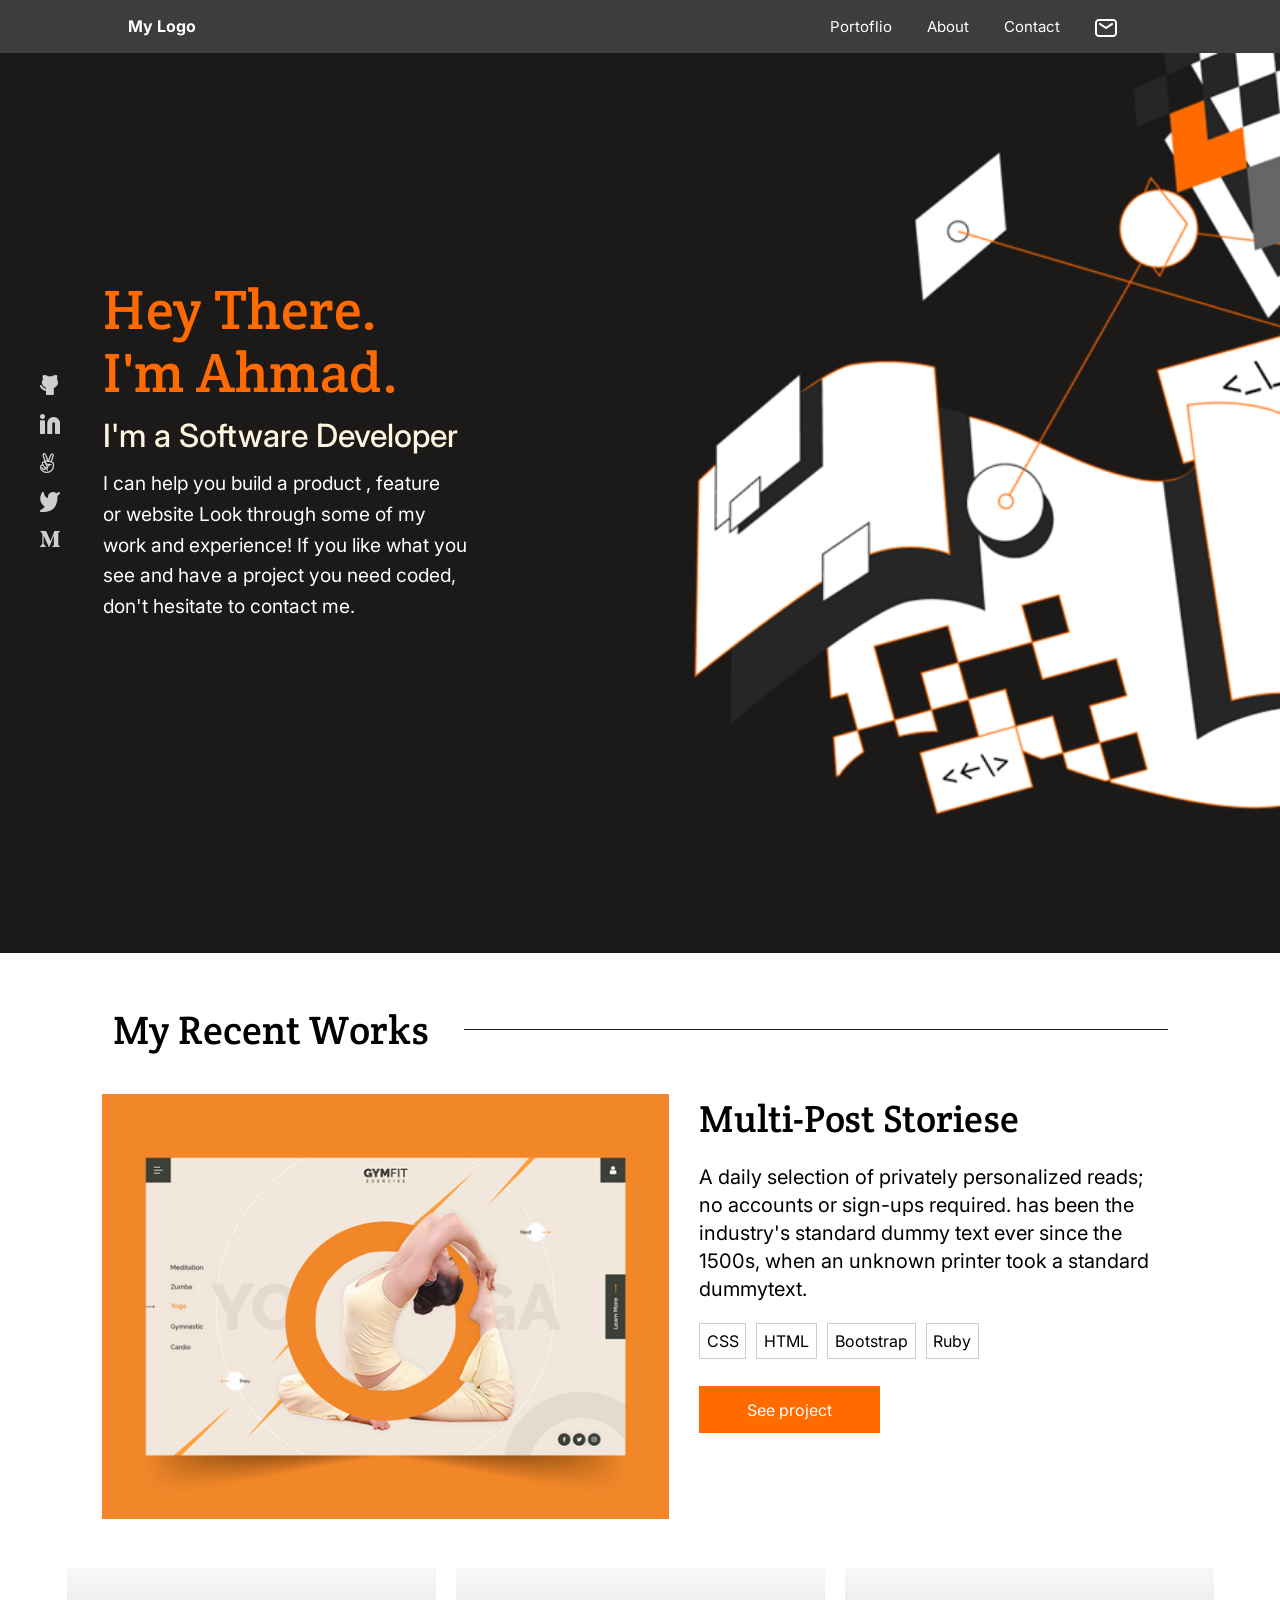
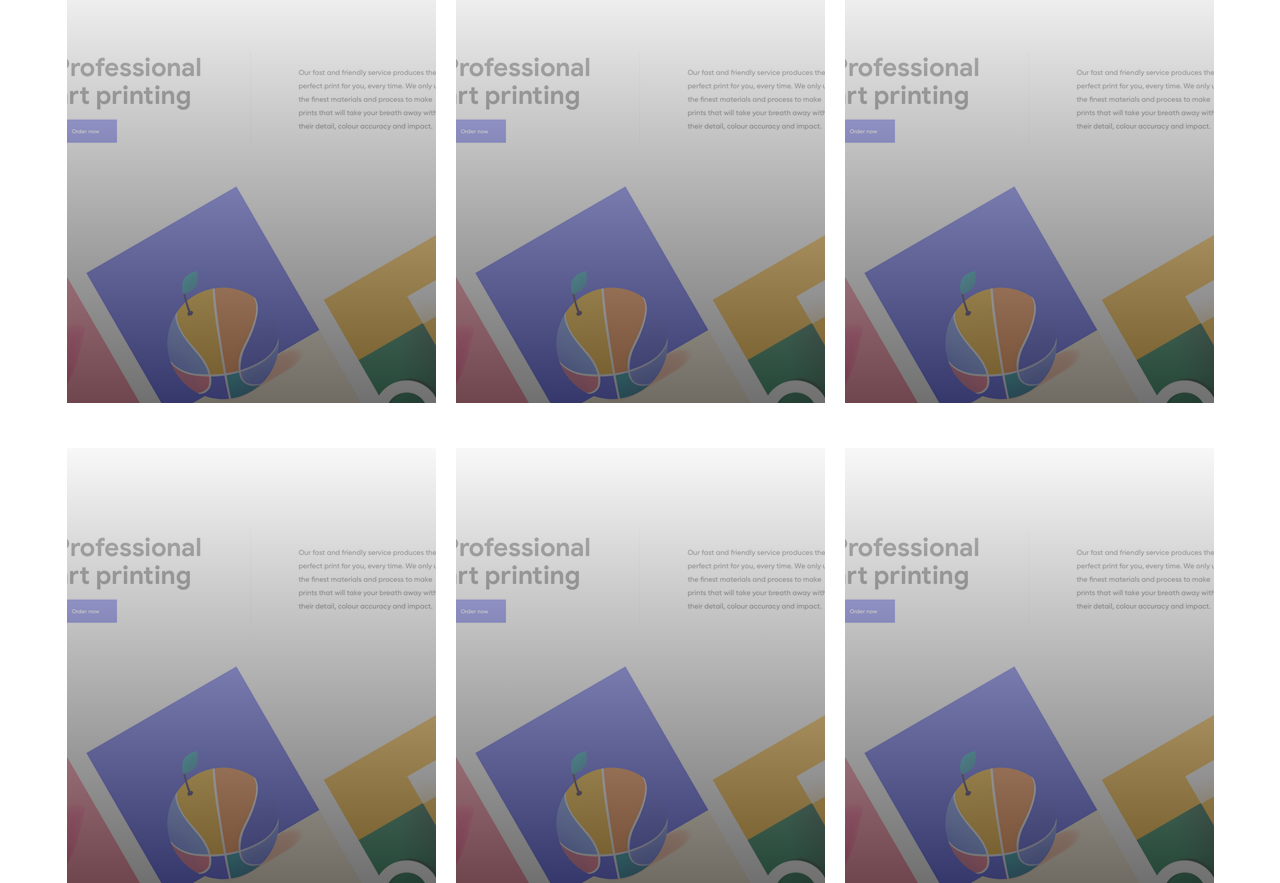
==== commit 98a9a62b: "Update in responsive" ====
--- a/project 1 html-css/Index.html
+++ b/project 1 html-css/Index.html
@@ -31,16 +31,16 @@
     <main class="">
                                                                         <!-- MAIN PAGE 1 -->
         <section class="hero-section">  
-            <section class="hero-content">
+            <!-- <section class="hero-content"> -->
                 <section class="hero-content-responsive">
 
                     <section class="btn-lst-1">    
                         <ul class="btn-lst-1st">
-                            <li class="git" ><img src="assets\github.png" alt="github-img"></li>
-                            <li class="in-logo" ><img src="assets\Linkedin icon.png" alt="linkdin-img"></li>
-                            <li class="rabbit" ><img src="assets\angel list.png" alt="rabbit-img"></li>
-                            <li class="twitter" ><img src="assets\twitter.png" alt="twiiter-img"></li>
-                            <li class="m-logo" ><img src="assets\medium.png" alt="m-img"></li>
+                            <li class="btn-lst-1-elmnt" ><img src="assets\github.png" alt="github-img"></li>
+                            <li class="btn-lst-1-elmnt" ><img src="assets\Linkedin icon.png" alt="linkdin-img"></li>
+                            <li class="btn-lst-1-elmnt" ><img src="assets\angel list.png" alt="rabbit-img"></li>
+                            <li class="btn-lst-1-elmnt" ><img src="assets\twitter.png" alt="twiiter-img"></li>
+                            <li class="btn-lst-1-elmnt" ><img src="assets\medium.png" alt="m-img"></li>
                         </ul>
                     </section>
 
@@ -64,7 +64,7 @@
 
                  <section   class="bg-img-container"><section class="bg-img"></section></section>
 
-            </section>
+            <!-- </section> -->
         </section>
 
 
@@ -72,10 +72,10 @@
                                                                             <!-- MAIN PAGE 2  -->
 
         <section class="pg-2">
-             <section class="sec-pg-hd">
-                <section class="sec-mrw"><h1 class="sec-pg-heading">My Recent Works</h1></section>
-                <section class="hr-tag"><hr></section>
-            </section>
+                 <section class="sec-pg-hd">
+                    <section class="sec-mrw"><h1 class="sec-pg-heading">My Recent Works</h1></section>
+                    <section class="hr-tag"><hr></section>
+                </section>
         </section>
 
                                                                             <!-- PAGE 2 ARTICLE -->
@@ -104,10 +104,9 @@
 
         <section class="posts-section">
             <section class="posts-section-row1">    
-                <section class="post1">
-                        <section class="img-card" ></section>
-                            <section class="content-overlay">
-                            <h3 class="post-2-heading">Professional Art<br>Printing Data</h3>
+                <section class="post   p-1">
+                    <div class="p-1-content">                            
+                        <h3 class="post-2-heading">Professional Art<br>Printing Data</h3>
                             <p class="post-2-disc">
                             A daily selection of personalized reads; no accounts or sign-ups required.
                             </p>
@@ -117,51 +116,43 @@
                             <li class="post-2-btn">Ruby</li>
                             </ul>
                             <a class="post-2-see-project" href="#">See project</a>
-                        </section>
-
-                </section>
-                <section class="post1">
-                     <img class="img-card" src="assets\card2.png" alt="post-2-img">
-                     
-                        <h3 class="post-2-heading" >Profesional Art
-                        <br>Printing Data</h3>
-                        <p class="post-2-disc" >
-                            A daily selection of privately<br>personalized reads; no accounts or<br>sign-ups required. Has been the<br>industry's standard.
-                        </p>
-
-                        
-                        <ul class="Post-2-btn-lst">
-                            <li class="post-2-btn" >HTML</li>
-                            <li class="post-2-btn" >Bootstrap</li>
-                            <li class="post-2-btn" >Ruby</li>
-                        </ul>
-                        <a class="post-2-see-project" href="#">See project</a>
-                    
-                </section>
-
-                <section class="post1">
-                     <img class="img-card" src="assets\card3.png" alt="post-2-img">
-                      
-                            <h3 class="post-2-heading" >Profesional Art
-                            <br>Printing Data</h3>
-                            <p class="post-2-disc" >
-                                A daily selection of privately<br>personalized reads; no accounts or<br>sign-ups required. Has been the<br>industry's standard.
+                    </div>               
+                </section>
+
+                <section class="post   p-1">
+                    <div class="p-1-content">                            
+                        <h3 class="post-2-heading">Professional Art<br>Printing Data</h3>
+                            <p class="post-2-disc">
+                            A daily selection of personalized reads; no accounts or sign-ups required.
                             </p>
-
-                            
                             <ul class="Post-2-btn-lst">
-                                <li class="post-2-btn" >HTML</li>
-                                <li class="post-2-btn" >Bootstrap</li>
-                                <li class="post-2-btn" >Ruby</li>
+                            <li class="post-2-btn">HTML</li>
+                            <li class="post-2-btn">Bootstrap</li>
+                            <li class="post-2-btn">Ruby</li>
                             </ul>
                             <a class="post-2-see-project" href="#">See project</a>
-                      
+                    </div>               
+                </section>
+
+                 <section class="post   p-1">
+                    <div class="p-1-content">                           
+                         <h3 class="post-2-heading">Professional Art<br>Printing Data</h3>
+                            <p class="post-2-disc">
+                            A daily selection of personalized reads; no accounts or sign-ups required.
+                            </p>
+                            <ul class="Post-2-btn-lst">
+                            <li class="post-2-btn">HTML</li>
+                            <li class="post-2-btn">Bootstrap</li>
+                            <li class="post-2-btn">Ruby</li>
+                            </ul>
+                            <a class="post-2-see-project" href="#">See project</a>
+                    </div>               
                 </section>
             </section>
-            <section class="posts-section-row2">    
-                <section class="post1"></section>
-                <section class="post1"></section>
-                <section class="post1"></section>
+            <section class="posts-section-row1">    
+                <section class="post  p-1"></section>
+                <section class="post  p-1" ></section>
+                <section class="post  p-1"></section>
             </section>    
         </section>
 
@@ -170,92 +161,8 @@
 
 
     </main>
-<!-- 
-    <header class="top-bar">
-        <h1 class="company-name"> <a style="color:#ffff ; text-decoration: none;" href="">My Logo  </a></h1>
-        <nav class="nav-btn">
-            <img  src="Enabled.png" alt="">
-        </nav>
-    </header>
-
-    <section class="main-pg">
-
-        <h1 class="hey">
-        Hey There.
-        <br>
-        I'm Ahmad.
-        </h1>
-
-    <h2 class="software">
-        I'm a Software Developer
-    </h2>
-
-    <p class="discription">
-        I can help you build a product , feature
-        <br>
-        or website Look through some of my
-        <br> work and experience! If you like what you
-        <br> see and have a project you need coded,
-        <br> 
-        don't hesitate to contact me.
-    </p>
-    
-        <ul class="btn-lst-1st">
-            <li class="git" ><img src="git logo.png" alt="github-img"></li>
-            <li class="in-logo" ><img src="in.png" alt="linkdin-img"></li>
-            <li class="rabbit" ><img src="rabbit.png" alt="rabbit-img"></li>
-            <li class="twitter" ><img src="twitter .png" alt="twiiter-img"></li>
-            <li class="m-logo" ><img src="m-logo.png" alt="m-img"></li>
-        </ul>
-        <section class="bg-img"></section>
-
-    </section>
-    <article  class="sec-pg">
-        <h1 class="sec-pg-heading">My Recent Works</h1>
-        <hr>
-        
-        
-        <h3 class="post-1-heading">Multi-Post Storiese</h3> 
-
-        <img class="post-1-img-1"   src="post-1.png" alt="post-1">
-
-        <p class="post-1-discrip">A daily selection of privately personalized <br>
-         reads; no accounts or sign-ups required.
-         <br> 
-         has been the industry's standard dummy
-        <br>
-        text ever since the 1500s, when an
-        <br>
-        unknown printer took a standard dummy
-        <br>
-        text.</p>
-
-        <ul class="Post-1-btn-lst">
-            <li class="post-1-btn" ><a href="#" >CSS</a><li>
-            <li class="post-1-btn" ><a href="#" >HTML</a></li>
-            <li class="post-1-btn" ><a href="#" >Bootstrap</a></li>
-            <li class="post-1-btn" ><a href="#" >Ruby</a></li>
-        </ul>
-        <a class="post-1-see-project" href="#">See project</a>
-    </article>
-    <section class="third-pg" >
-        <img class="post-2-img" src="post 2.png" alt="post-2-img">
-        <h3 class="post-2-heading" >Profesional Art
-        <br>Printing Data</h3>
-
-        <p class="post-2-disc" >
-            A daily selection of privately<br>personalized reads; no accounts or<br>sign-ups required. Has been the<br>industry's standard.
-        </p>
-
-        
-        <ul class="Post-2-btn-lst">
-            <li class="post-2-btn" ><a href=""></a>HTML</li>
-            <li class="post-2-btn" >  <a href=""></a>Bootstrap</li>
-            <li class="post-2-btn" ><a href=""></a>Ruby</li>
-        </ul>
-        <a class="post-2-see-project" href="#">See project</a>
-
-    </section>
+ 
+<!--     
     <section class="about-me">
         <p class="about-me-heading" >About me</p>
         <p class="about-me-discrip" >Hello I’m a software developer! I can help<br>
@@ -269,7 +176,7 @@
         <hr class="hr-2">
 
     
-    <section   >
+    <section>
         <h2 class="lng-heading"><div class="lng-icon" ></div>Language </h2>
         
         <ul class="btn-lst-lng">
@@ -316,8 +223,8 @@
         </ul>
         
     <hr class="hr-3nd" >
-    </section>
- -->
+    </section> -->
+ 
 
 </body>
 </html>
--- a/project 1 html-css/style.css
+++ b/project 1 html-css/style.css
@@ -48,36 +48,37 @@
 .hero-section{
         background-color: #1C1A19;
         height: 100vh;
-}
-
-.hero-content{
-    padding-left: 3%;
-    padding-right: 0;
-    padding-top: 0%;
-    display: flex;
-    justify-content: space-between;
-
+        position: relative; 
+        overflow: hidden;
 }
 .hero-content-responsive {
   display: flex;
   flex-direction: column-reverse; 
   gap: 20px;
-}
-
+  padding-top: 15vh;
+}
 .btn-lst-1st{
     display: flex;
-    flex-direction: column;
-    padding-top: 13vh;
-    justify-content: space-between;
-    gap: 15px;
-    
+    flex-direction: row;
+    padding-top: 0%;
+    padding-left: 8%;
+    margin: 0%;
+    list-style: none;
+}
+.btn-lst-1-elmnt{
+    margin-right: 8%;
 }
 .hero-article{
-    padding-left: 10%;
-    width: 500px;
-}
-
+    padding-top: 10vh;
+    padding-left: 8%;
+    margin: 0%;
+    /* width: 500px; */
+   display: flex;
+   flex-direction: column;
+   gap: 10px;  
+}
 .hey{
+    margin: 0%;
     color: #FF6B00;
     font-size: 350%;
     font-family: 'Crete Round', serif;
@@ -85,39 +86,179 @@
     margin-bottom: 0px;
     line-height: 114%;
     letter-spacing: 0.37px;
-    
-    
 }
     .software{
-    font-size: 200%;
+        margin: 0%;
+    font-size: 150%;
     color: #FFF5E1;
     font-family: 'Inter', sans-serif;
     font-weight: 500;
     line-height: 137%
 }
 .discription{
+    margin: 0%;
+    font-family: 'Poppins', 'Roboto', sans-serif;
+    color: #ffffff;
+    font-size: 96%;
+    line-height: 150%;
+    font-weight: 400;
+}
+.bg-img{
+     background-image: url("Illustration.png"); 
+    background-repeat: no-repeat;
+    background-size: contain;
+    background-position: bottom right;
+    padding-top: 8%;
+    width: 70%;
+    height: 70%;
+    position: absolute;
+    top: 38%;
+    bottom: 0;
+    right: 0;
+    z-index: 0;
+    pointer-events: none; 
+}
+
+                                                /* MAIN PAGE 2 */
+
+.sec-pg-hd {
+    padding-left:0% ;
+    padding-right: 0%;
+    display: flex;
+    flex-direction: column;
+    align-items: center;
+    gap: 35px; 
+    margin-top: 35%;
+}
+
+.sec-pg-heading {
+    margin: 0%;
+    text-align: center;
+    font-size: 200%;
+    font-weight: 400;
+    font-family: 'Crete Round', serif;
+}
+
+.hr-tag hr {
+    display: block;
+    width: 80vw; 
+    height: 1px;
+    background-color: #212121;
+    border: none;
+    margin: 0;
+}
+.multi-post-story-con{
+    display: flex;
+    flex-direction: column;
+    justify-content: center;
+    margin-top: 30%;
+    padding-left: 8%;
+    padding-right: 10%;
+    gap: 30px;
+}
+.img-post-1{
+    width:100%;
+    height: auto;
+}
+.post-1-img-1{
+    width: 100%;
+}
+.post-story-detail{
+    width: 100%;
+}
+.post-1-heading{
+    font-size: clamp(1.8rem, 3vw, 2.5rem);
+    font-family: 'Crete Round', serif;
+    font-weight: 400;
+    line-height: 130%;
+    margin: 0%;
+    }
+
+.post-1-discrip{
     font-family: 'Inter', sans-serif;
-    color: #ffffff;
-    font-size: 120%;
-    line-height: 160%;
+    font-size: clamp(1.2rem, 2.5vw, 1.25rem);
     font-weight: 400;
-}
-
-
-
-.bg-img-container{
-    width: 147px;
-    height: 410px;
-}
-
-
-
-.bg-img{
-    width: 147px;
-    height: 410px;
-    background-image: url("Illustration.png");
-    background-repeat: no-repeat; 
-} 
+    line-height: 140%;
+    
+}
+    .Post-1-btn-lst {
+    list-style: none;
+    display: flex;
+    justify-content: space-between;
+    width: 50%;
+    gap: 10px;
+    padding: 0;
+    margin: 0;
+    }
+
+    .post-1-btn {
+    padding: 5.5%;
+    display: flex;
+    align-items: center;
+    justify-content: center;
+    border: 1px solid #ccc;
+    background-color: white;
+    font-family: 'Inter', sans-serif;
+    margin-bottom: 3vh;
+    }
+
+    
+
+.post-1-see-project{
+    display: flex;
+    justify-content: center;
+    font-size: 100%;
+    text-align: center;
+    padding: 3% 5%;
+    background-color: #FF6B00;
+    color: #FFFFFF;
+    font-weight: 700%;
+    font-family: 'Inter', sans-serif;
+    text-decoration: none;
+    width: 50%;
+}
+.post-1-see-project:hover {
+    background-color: #FFF5E1; 
+    color: #F55800;
+    border: 1px solid #F55800;
+    cursor: pointer;
+    transition: all 0.3s ease;
+}
+
+                                                        /* Posts Section  */
+
+.posts-section-row1{
+    display: flex;
+    flex-direction: column;
+    justify-content: center;
+    align-items: center;
+    width: 100%;
+    gap: 20px;
+    margin-top: 5vh;
+}
+.post{
+    width: 327px;
+    height: 386px;
+}
+.p-1{
+    background-image: 
+       linear-gradient(to bottom, rgba(245, 245, 245, 0.7), rgba(51, 51, 51, 0.7)),
+         url("assets/card1.png");
+    background-size: cover;
+    background-repeat: no-repeat;
+    background-position: center;
+}
+.p-1-content{
+    display: none;
+}
+
+
+
+
+
+
+
+
 
 
 
@@ -169,25 +310,12 @@
 
                                                     /* MAIN PAGE 1 */
 
-    .hero-section{
-        background-color: #1C1A19;
-        height: 100vh;
-    }
-    .hero-content{
+   
+   
+    .hero-content-responsive{
         padding-left: 3%;
-        padding-right: 0;
-        padding-top: 0%;
-        display: flex;
-        justify-content: space-between;
-
-    }
-    .hero-content-responsive{
-       
         flex-direction: row;
         align-items: center;
-        
-        
-    
     }
     .btn-lst-1st{
         display: flex;
@@ -198,7 +326,7 @@
         
     }
     .hero-article{
-        padding-left: 10%;
+        padding-left: 2%;
         width: 500px;
     }
 
@@ -228,6 +356,7 @@
 
 
     .bg-img-container{
+       
         width: 423px;
         height: 548px;
     }
@@ -235,42 +364,52 @@
     
 
     .bg-img{
-        background-image: url('assets/Illustration-header.png');
+        background-image: url("assets/Illustration-header.png"); 
         background-repeat: no-repeat;
-        width: 423px;
-        height: 548px;
+        background-size: contain;
+        background-position: top right;
+        position: absolute;
+        top: 0%;
+        bottom: 0;
+        right: 0;
+        z-index: 0;
+        pointer-events: none; 
+        width: 70%;
+        height: 85%;
 
     }
                                                                             /* MAIN PAGE 2 */
 
    .sec-pg-hd {
-    padding-left:8% ;
-    padding-right: 0%;
-    display: flex;
-    align-items: center;
-    gap: 35px; 
-    margin-top: 4%;
+        padding-left:0% ;
+        padding-right: 0%;
+        display: flex;
+        justify-content: center;
+        flex-direction: row;
+        align-items: center;
+        gap: 35px; 
+        margin-top: 4%;
     }
 
     .sec-pg-heading {
-    text-align: center;
-    font-size: 250%;
-    font-weight: 400;
-    font-family: 'Crete Round', serif;
+        text-align: center;
+        font-size: 250%;
+        font-weight: 400;
+        font-family: 'Crete Round', serif;
     }
 
     .hr-tag hr {
-    display: block;
-    width: 55vw; 
-    height: 1px;
-    background-color: #212121;
-    border: none;
-    margin: 0;
+        display: block;
+        width: 55vw; 
+        height: 1px;
+        background-color: #212121;
+        border: none;
+        margin: 0;
     }
     .multi-post-story-con{
         display: flex;
-        justify-content: center;
-        /* vertical-align: top; */
+        flex-direction: row;
+        justify-content: center;
         margin-top: 3%;
         padding-left: 8%;
         padding-right: 10%;
@@ -299,8 +438,6 @@
         font-size: clamp(0.9rem, 2.5vw, 1.25rem);
         font-weight: 400;
         line-height: 140%;
-        
-        /* line-height: 150%; */
        
     }
      .Post-1-btn-lst {
@@ -337,48 +474,47 @@
         font-weight: 700%;
         font-family: 'Inter', sans-serif;
         text-decoration: none;
-        width: 30%;
+        width: 40%;
     }
     .post-1-see-project:hover {
-    background-color: #FFF5E1; 
-    color: #F55800;
-    border: 1px solid #F55800;
-    cursor: pointer;
-    /* transform: scale(1.02); */
-    transition: all 0.3s ease;
-    }
-                                                          /* POSTS SECTION */
-
-    .posts-section{
-        padding-left: 8%;
-        padding-right: 8%;
-        margin-top: 4vh;
-    }
+        background-color: #FFF5E1; 
+        color: #F55800;
+        border: 1px solid #F55800;
+        cursor: pointer;
+        transition: all 0.3s ease;
+    }
+
+
+    
+                                                            /* Posts Section  */
+
     .posts-section-row1{
         display: flex;
-        justify-content: space-between;
-        gap: 25px;
-
-
-    }
-    .img-card{
+        flex-direction: row;
+        justify-content: center;
+        align-items: center;
         width: 100%;
-        height: auto;
-    }
-    .post1 {
-  /* position: relative; */
-    width: 369px;
-    height: auto;
-    }
-
-    /* .img-card {
-        position: relative;
-        /* background-image: url('assets/card1.png'); 
+        gap: 20px;
+        margin-top: 5vh;
+    }
+    .post{
+        width: 369px;
+        height: 435px;
+    }
+    .p-1{
+        background-image: 
+        linear-gradient(to bottom, rgba(245, 245, 245, 0.7), rgba(51, 51, 51, 0.7)),
+            url("assets/card1.png");
         background-size: cover;
+        background-repeat: no-repeat;
         background-position: center;
-        width: 100%;
-        height: 435px;
-    } */
+    }
+    .p-1-content{
+        display: none;
+    }
+    
+
+/*   
 
     .content-overlay{
         
@@ -387,8 +523,8 @@
         background-position: center;
         width: 369px;
         height: 435px;
-        /* position: absolute; */
-        /* top:2px; */
+        position: absolute;
+        top:2px;
     }
 
     .Post-2-btn-lst {
@@ -431,7 +567,7 @@
     border: 1px solid #F55800;
     cursor: pointer;
     transition: all 0.3s ease;
-    }
+    } */
 
 
 
